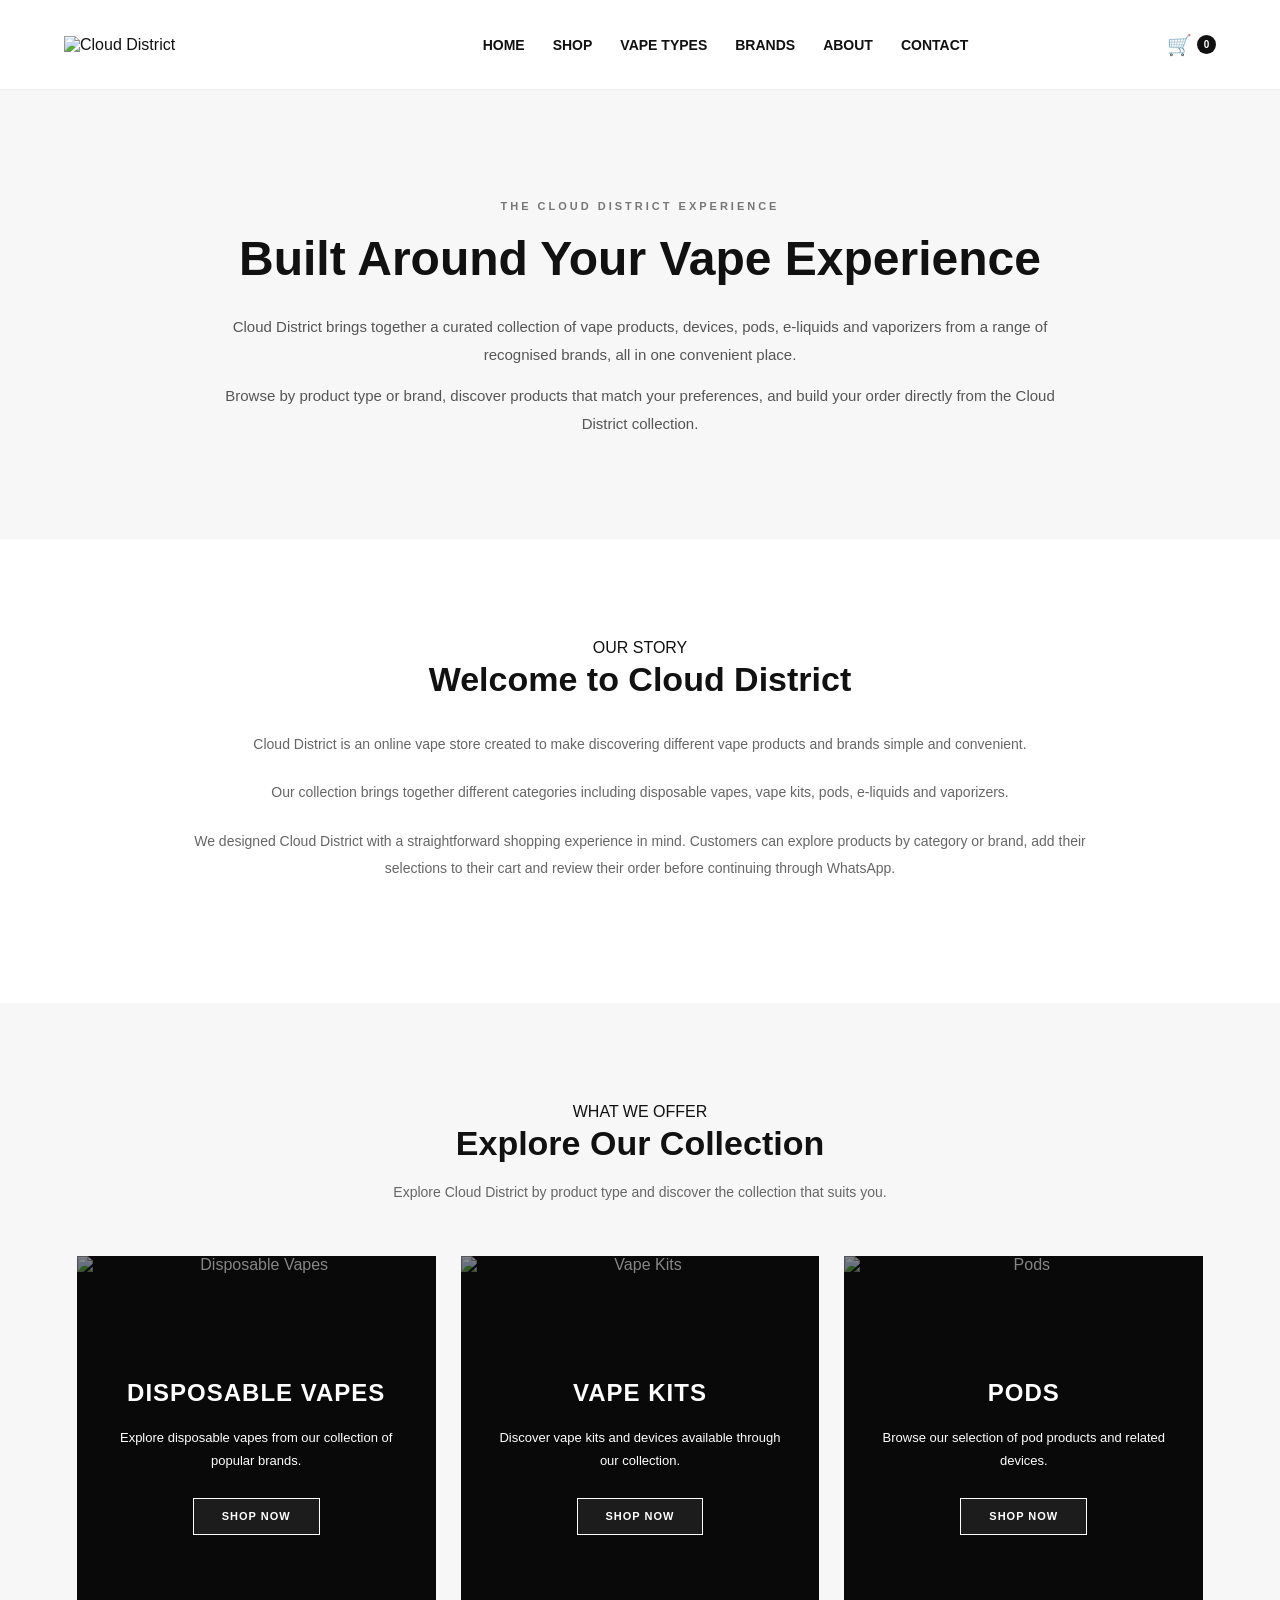
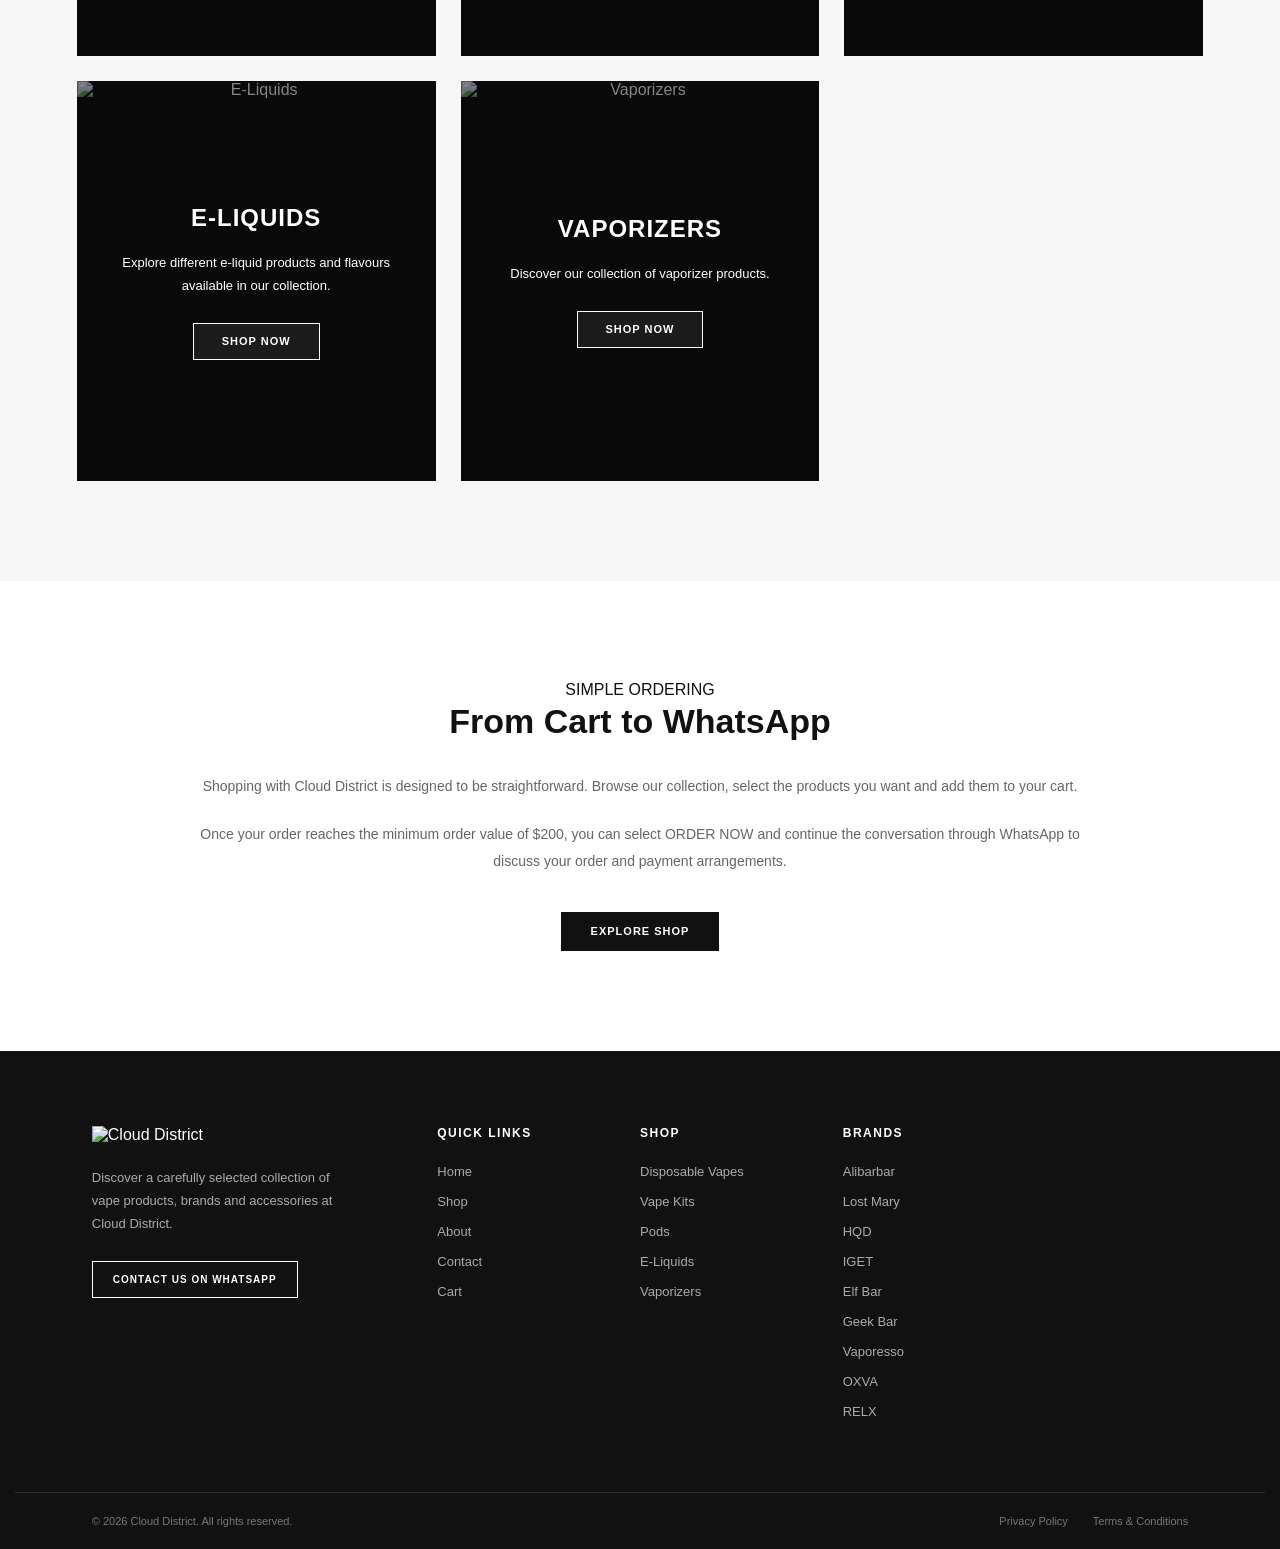
==== about.html @ 1edad02e "Add files via upload" ====
<!DOCTYPE html>
<html lang="en">

<head>

    <meta charset="UTF-8">

    <meta
        name="viewport"
        content="width=device-width, initial-scale=1.0"
    >

    <title>About | Cloud District</title>

    <link
        rel="stylesheet"
        href="style.css"
    >

    <link
        rel="stylesheet"
        href="about.css"
    >

</head>


<body>


<!-- ========================================
     HEADER
======================================== -->

<header class="header">

    <div class="logo">

        <a href="index.html">

            <img
                src="images/logo/cloud-district-logo.jpeg"
                alt="Cloud District"
            >

        </a>

    </div>


    <nav class="navbar">

        <a href="index.html">
            Home
        </a>

        <a href="shop.html">
            Shop
        </a>


        <!-- VAPE TYPES -->

        <div class="nav-dropdown">

            <a href="shop.html">
                Vape Types
            </a>

            <div class="dropdown-menu">

                <a href="shop.html?type=Disposable%20Vapes">
                    Disposable Vapes
                </a>

                <a href="shop.html?type=Vape%20Kits">
                    Vape Kits
                </a>

                <a href="shop.html?type=Pods">
                    Pods
                </a>

                <a href="shop.html?type=E-Liquids">
                    E-Liquids
                </a>

                <a href="shop.html?type=Vaporizers">
                    Vaporizers
                </a>

            </div>

        </div>


        <!-- BRANDS -->

        <div class="nav-dropdown">

            <a href="shop.html">
                Brands
            </a>

            <div class="dropdown-menu">

                <a href="shop.html?brand=Alibarbar">
                    Alibarbar
                </a>

                <a href="shop.html?brand=Lost%20Mary">
                    Lost Mary
                </a>

                <a href="shop.html?brand=HQD">
                    HQD
                </a>

                <a href="shop.html?brand=IGET">
                    IGET
                </a>

                <a href="shop.html?brand=Elf%20Bar">
                    Elf Bar
                </a>

                <a href="shop.html?brand=Geek%20Bar">
                    Geek Bar
                </a>

                <a href="shop.html?brand=Vaporesso">
                    Vaporesso
                </a>

                <a href="shop.html?brand=OXVA">
                    OXVA
                </a>

                <a href="shop.html?brand=RELX">
                    RELX
                </a>

            </div>

        </div>


        <a href="about.html">
            About
        </a>


        <a href="contact.html">
            Contact
        </a>

    </nav>


    <div class="cart">

        <a href="cart.html">

            🛒

            <span class="cart-count">
                0
            </span>

        </a>

    </div>

</header>


<!-- ========================================
     ABOUT PAGE
======================================== -->

<main class="about-page">


    <!-- HERO -->

    <section class="about-hero">

    <p class="about-small-title">
        THE CLOUD DISTRICT EXPERIENCE
    </p>

    <h1>
        Built Around Your Vape Experience
    </h1>

    <p class="about-hero-text">
        Cloud District brings together a curated collection
        of vape products, devices, pods, e-liquids and
        vaporizers from a range of recognised brands,
        all in one convenient place.
    </p>

    <p class="about-hero-text about-hero-secondary">
        Browse by product type or brand, discover products
        that match your preferences, and build your order
        directly from the Cloud District collection.
    </p>

</section>


    <!-- OUR STORY -->

    <section class="about-content">

        <div class="about-content-inner">

            <p class="about-label">
                OUR STORY
            </p>

            <h2>
                Welcome to Cloud District
            </h2>

            <p>
                Cloud District is an online vape store created
                to make discovering different vape products
                and brands simple and convenient.
            </p>

            <p>
                Our collection brings together different
                categories including disposable vapes, vape
                kits, pods, e-liquids and vaporizers.
            </p>

            <p>
                We designed Cloud District with a straightforward
                shopping experience in mind. Customers can explore
                products by category or brand, add their selections
                to their cart and review their order before
                continuing through WhatsApp.
            </p>

        </div>

    </section>


    <!-- WHAT WE OFFER -->

    <!-- ========================================
     WHAT WE OFFER
======================================== -->

<section class="about-offer">

    <div class="about-offer-inner">

        <p class="about-label">
            WHAT WE OFFER
        </p>

        <h2>
            Explore Our Collection
        </h2>

        <p class="about-offer-intro">
            Explore Cloud District by product type and
            discover the collection that suits you.
        </p>


        <div class="about-offer-grid">


            <!-- DISPOSABLE VAPES -->

            <a
                href="shop.html?type=Disposable%20Vapes"
                class="about-offer-card"
            >

                <div class="about-offer-image">

                    <img
                        src="images/product/lost-mary1.jpeg"
                        alt="Disposable Vapes"
                    >

                </div>

                <div class="about-offer-overlay"></div>

                <div class="about-offer-content">

                    <h3>
                        DISPOSABLE VAPES
                    </h3>

                    <p>
                        Explore disposable vapes from
                        our collection of popular brands.
                    </p>

                    <span class="about-offer-button">
                        SHOP NOW
                    </span>

                </div>

            </a>


            <!-- VAPE KITS -->

            <a
                href="shop.html?type=Vape%20Kits"
                class="about-offer-card"
            >

                <div class="about-offer-image">

                    <img
                        src="images/product/veporesso1.jpeg"
                        alt="Vape Kits"
                    >

                </div>

                <div class="about-offer-overlay"></div>

                <div class="about-offer-content">

                    <h3>
                        VAPE KITS
                    </h3>

                    <p>
                        Discover vape kits and devices
                        available through our collection.
                    </p>

                    <span class="about-offer-button">
                        SHOP NOW
                    </span>

                </div>

            </a>


            <!-- PODS -->

            <a
                href="shop.html?type=Pods"
                class="about-offer-card"
            >

                <div class="about-offer-image">

                    <img
                        src="images/product/pod1.jpeg"
                        alt="Pods"
                    >

                </div>

                <div class="about-offer-overlay"></div>

                <div class="about-offer-content">

                    <h3>
                        PODS
                    </h3>

                    <p>
                        Browse our selection of pod products
                        and related devices.
                    </p>

                    <span class="about-offer-button">
                        SHOP NOW
                    </span>

                </div>

            </a>


            <!-- E-LIQUIDS -->

            <a
                href="shop.html?type=E-Liquids"
                class="about-offer-card"
            >

                <div class="about-offer-image">

                    <img
                        src="images/product/eliquid1.jpeg"
                        alt="E-Liquids"
                    >

                </div>

                <div class="about-offer-overlay"></div>

                <div class="about-offer-content">

                    <h3>
                        E-LIQUIDS
                    </h3>

                    <p>
                        Explore different e-liquid products
                        and flavours available in our collection.
                    </p>

                    <span class="about-offer-button">
                        SHOP NOW
                    </span>

                </div>

            </a>


            <!-- VAPORIZERS -->

            <a
                href="shop.html?type=Vaporizers"
                class="about-offer-card"
            >

                <div class="about-offer-image">

                    <img
                        src="images/product/dry herbs1.jpeg"
                        alt="Vaporizers"
                    >

                </div>

                <div class="about-offer-overlay"></div>

                <div class="about-offer-content">

                    <h3>
                        VAPORIZERS
                    </h3>

                    <p>
                        Discover our collection of
                        vaporizer products.
                    </p>

                    <span class="about-offer-button">
                        SHOP NOW
                    </span>

                </div>

            </a>


        </div>

    </div>

</section>

    <!-- ORDERING -->

    <section class="about-ordering">

        <div class="about-ordering-inner">

            <p class="about-label">
                SIMPLE ORDERING
            </p>

            <h2>
                From Cart to WhatsApp
            </h2>

            <p>
                Shopping with Cloud District is designed to be
                straightforward. Browse our collection, select
                the products you want and add them to your cart.
            </p>

            <p>
                Once your order reaches the minimum order value
                of $200, you can select ORDER NOW and continue
                the conversation through WhatsApp to discuss
                your order and payment arrangements.
            </p>

            <a
                href="shop.html"
                class="about-button"
            >
                EXPLORE SHOP
            </a>

        </div>

    </section>

</main>


<!-- ========================================
     FOOTER
======================================== -->

<footer class="footer">

    <div class="footer-container">


        <div class="footer-column footer-brand">

            <a
                href="index.html"
                class="footer-logo"
            >

                <img
                    src="images/logo/cloud-district-logo.jpeg"
                    alt="Cloud District"
                >

            </a>

            <p>
                Discover a carefully selected collection
                of vape products, brands and accessories
                at Cloud District.
            </p>

            <a
                href="https://wa.me/61468107575"
                class="footer-whatsapp"
                target="_blank"
                rel="noopener"
            >
                CONTACT US ON WHATSAPP
            </a>

        </div>


        <div class="footer-column">

            <h3>
                QUICK LINKS
            </h3>

            <ul>

                <li>
                    <a href="index.html">
                        Home
                    </a>
                </li>

                <li>
                    <a href="shop.html">
                        Shop
                    </a>
                </li>

                <li>
                    <a href="about.html">
                        About
                    </a>
                </li>

                <li>
                    <a href="contact.html">
                        Contact
                    </a>
                </li>

                <li>
                    <a href="cart.html">
                        Cart
                    </a>
                </li>

            </ul>

        </div>


        <div class="footer-column">

            <h3>
                SHOP
            </h3>

            <ul>

                <li>
                    <a href="shop.html?type=Disposable%20Vapes">
                        Disposable Vapes
                    </a>
                </li>

                <li>
                    <a href="shop.html?type=Vape%20Kits">
                        Vape Kits
                    </a>
                </li>

                <li>
                    <a href="shop.html?type=Pods">
                        Pods
                    </a>
                </li>

                <li>
                    <a href="shop.html?type=E-Liquids">
                        E-Liquids
                    </a>
                </li>

                <li>
                    <a href="shop.html?type=Vaporizers">
                        Vaporizers
                    </a>
                </li>

            </ul>

        </div>


        <div class="footer-column">

            <h3>
                BRANDS
            </h3>

            <ul>

                <li>
                    <a href="shop.html?brand=Alibarbar">
                        Alibarbar
                    </a>
                </li>

                <li>
                    <a href="shop.html?brand=Lost%20Mary">
                        Lost Mary
                    </a>
                </li>

                <li>
                    <a href="shop.html?brand=HQD">
                        HQD
                    </a>
                </li>

                <li>
                    <a href="shop.html?brand=IGET">
                        IGET
                    </a>
                </li>

                <li>
                    <a href="shop.html?brand=Elf%20Bar">
                        Elf Bar
                    </a>
                </li>

                <li>
                    <a href="shop.html?brand=Geek%20Bar">
                        Geek Bar
                    </a>
                </li>

                <li>
                    <a href="shop.html?brand=Vaporesso">
                        Vaporesso
                    </a>
                </li>

                <li>
                    <a href="shop.html?brand=OXVA">
                        OXVA
                    </a>
                </li>

                <li>
                    <a href="shop.html?brand=RELX">
                        RELX
                    </a>
                </li>

            </ul>

        </div>

    </div>


    <div class="footer-bottom">

        <p>
            © 2026 Cloud District. All rights reserved.
        </p>

        <div class="footer-bottom-links">

            <a href="#">
                Privacy Policy
            </a>

            <a href="#">
                Terms & Conditions
            </a>

        </div>

    </div>

</footer>


<script>

    function updateCartCount() {

        const cart =
            JSON.parse(
                localStorage.getItem(
                    "cloudDistrictCart"
                )
            ) || [];


        const cartCount =
            document.querySelector(
                ".cart-count"
            );


        if (!cartCount) return;


        const total =
            cart.reduce(
                (sum, item) =>
                    sum +
                    Number(
                        item.quantity || 1
                    ),
                0
            );


        cartCount.textContent =
            total;

    }


    updateCartCount();

</script>


</body>

</html>
---- style.css ----
/* =========================================
   GLOBAL RESET
========================================= */

* {
    margin: 0;
    padding: 0;
    box-sizing: border-box;
}

html {
    scroll-behavior: smooth;
}

body {
    font-family: Arial, Helvetica, sans-serif;
    background: #ffffff;
    color: #111111;
}

a {
    text-decoration: none;
    color: inherit;
}


/* =========================================
   HEADER
========================================= */

.header {
    width: 100%;
    min-height: 90px;

    padding: 0 5%;

    display: flex;
    align-items: center;
    justify-content: space-between;

    background: #ffffff;

    border-bottom: 1px solid #eeeeee;

    position: relative;

    z-index: 1000;
}


/* =========================================
   LOGO
========================================= */

.logo {
    width: 220px;

    flex-shrink: 0;
}

.logo a {
    display: block;
}

.logo img {
    display: block;

    width: 100%;
    height: auto;
}


/* =========================================
   NAVIGATION
========================================= */

.navbar {
    display: flex;

    align-items: center;
    justify-content: center;

    gap: 28px;
}

.navbar > a,
.nav-dropdown > a {
    display: block;

    position: relative;

    padding: 35px 0;

    font-size: 14px;

    font-weight: 600;

    text-transform: uppercase;

    transition: 0.3s ease;
}

.navbar > a:hover,
.nav-dropdown > a:hover {
    opacity: 0.6;
}


/* =========================================
   DROPDOWN
========================================= */

.nav-dropdown {
    position: relative;
}

.dropdown-menu {
    position: absolute;

    top: 100%;
    left: 50%;

    transform: translateX(-50%);

    width: 210px;

    background: #ffffff;

    border: 1px solid #eeeeee;

    box-shadow: 0 8px 25px rgba(0, 0, 0, 0.08);

    display: none;

    z-index: 2000;
}

.nav-dropdown:hover .dropdown-menu {
    display: block;
}

.dropdown-menu a {
    display: block;
    padding: 12px 15px;
    color: #111111;
    text-decoration: none;
    font-size: 14px;
    line-height: 1.2;
    white-space: nowrap;
}

.dropdown-menu a:hover {
    background: #f5f5f5;
    color: #111111;
}


/* =========================================
   CART
========================================= */

.cart {
    position: relative;

    flex-shrink: 0;
}

.cart a {
    display: flex;

    align-items: center;

    gap: 5px;

    font-size: 20px;
}

.cart-count {
    min-width: 19px;

    height: 19px;

    display: flex;

    align-items: center;
    justify-content: center;

    border-radius: 50%;

    background: #111111;

    color: #ffffff;

    font-size: 10px;

    font-weight: bold;
}


/* =========================================
   HERO SLIDER
========================================= */

.hero-slider {
    width: 100%;

    height: calc(100vh - 90px);

    min-height: 600px;

    position: relative;

    overflow: hidden;

    background: #111111;
}


/* =========================================
   HERO SLIDES
========================================= */

.hero-slide {
    position: absolute;

    inset: 0;

    width: 100%;
    height: 100%;

    background-size: cover;

    background-position: center;

    background-repeat: no-repeat;

    display: flex;

    align-items: center;

    justify-content: center;

    opacity: 0;

    visibility: hidden;

    transition:
        opacity 1.5s ease-in-out,
        visibility 1.5s ease-in-out;
}

.hero-slide.active {
    opacity: 1;

    visibility: visible;

    z-index: 2;
}


/* =========================================
   DARK OVERLAY
========================================= */

.hero-overlay {
    position: absolute;

    inset: 0;

    background: rgba(0, 0, 0, 0.42);

    z-index: 1;
}


/* =========================================
   HERO CONTENT
========================================= */

.hero-content {
    position: relative;

    z-index: 2;

    width: 90%;

    max-width: 850px;

    text-align: center;

    color: #ffffff;

    padding: 30px;
}


/* =========================================
   SMALL HERO TITLE
========================================= */

.hero-small-title {
    margin-bottom: 20px;

    font-size: 14px;

    font-weight: 600;

    letter-spacing: 4px;

    text-transform: uppercase;
}


/* =========================================
   HERO MAIN TITLE
========================================= */

.hero-content h1 {
    margin-bottom: 25px;

    font-size: clamp(50px, 7vw, 95px);

    line-height: 0.95;

    font-weight: 800;

    letter-spacing: -2px;

    text-transform: uppercase;
}


/* =========================================
   HERO DESCRIPTION
========================================= */

.hero-description {
    max-width: 650px;

    margin: 0 auto 35px;

    font-size: 17px;

    line-height: 1.8;

    color: #ffffff;
}


/* =========================================
   HERO BUTTON
========================================= */

.hero-button {
    display: inline-block;

    padding: 17px 38px;

    background: #ffffff;

    color: #111111;

    font-size: 13px;

    font-weight: 700;

    letter-spacing: 1px;

    text-transform: uppercase;

    transition: 0.3s ease;
}

.hero-button:hover {
    background: #111111;

    color: #ffffff;

    transform: translateY(-3px);
}


/* =========================================
   HERO INDICATORS
========================================= */

.hero-indicators {
    position: absolute;

    bottom: 30px;

    left: 50%;

    transform: translateX(-50%);

    z-index: 10;

    display: flex;

    gap: 10px;
}

.hero-indicator {
    width: 35px;

    height: 3px;

    background: rgba(255, 255, 255, 0.5);

    transition: 0.4s ease;
}

.hero-indicator.active {
    width: 55px;

    background: #ffffff;
}


/* =========================================
   TABLET
========================================= */

@media (max-width: 1100px) {

    .header {
        padding: 0 3%;
    }

    .logo {
        width: 190px;
    }

    .navbar {
        gap: 16px;
    }

    .navbar > a,
    .nav-dropdown > a {
        font-size: 12px;
    }

}


/* =========================================
   SMALL TABLET
========================================= */

@media (max-width: 850px) {

    .header {
        flex-wrap: wrap;

        padding: 20px 4%;

        gap: 20px;
    }

    .logo {
        width: 190px;
    }

    .navbar {
        order: 3;

        width: 100%;

        justify-content: center;

        flex-wrap: wrap;

        gap: 15px;
    }

    .navbar > a,
    .nav-dropdown > a {
        padding: 10px 0;

        font-size: 12px;
    }


    /* Hero */

    .hero-slider {
        height: calc(100vh - 140px);

        min-height: 550px;
    }

    .hero-content {
        width: 95%;
    }

    .hero-content h1 {
        font-size: clamp(45px, 8vw, 75px);
    }

}


/* =========================================
   MOBILE
========================================= */

@media (max-width: 600px) {

    .header {
        padding: 18px 4%;
    }

    .logo {
        width: 170px;
    }

    .navbar {
        gap: 12px;
    }

    .navbar > a,
    .nav-dropdown > a {
        font-size: 10px;

        padding: 7px 0;
    }

    .cart {
        position: absolute;

        right: 20px;

        top: 25px;
    }


    /* Mobile dropdown */

    .dropdown-menu {
        width: 180px;
    }

    .dropdown-menu a {
        font-size: 11px;

        padding: 11px 15px;
    }


    /* Mobile hero */

    .hero-slider {
        height: calc(100vh - 150px);

        min-height: 550px;
    }

    .hero-slide {
        background-position: center;
    }

    .hero-content {
        width: 95%;

        padding: 20px;
    }

    .hero-small-title {
        font-size: 10px;

        letter-spacing: 2.5px;

        margin-bottom: 15px;
    }

    .hero-content h1 {
        font-size: 45px;

        line-height: 1;
    }

    .hero-description {
        font-size: 14px;

        line-height: 1.7;

        margin-bottom: 28px;
    }

    .hero-button {
        padding: 14px 28px;

        font-size: 11px;
    }

}


/* =========================================
   VERY SMALL MOBILE
========================================= */

@media (max-width: 400px) {

    .logo {
        width: 150px;
    }

    .navbar {
        gap: 9px;
    }

    .navbar > a,
    .nav-dropdown > a {
        font-size: 9px;
    }

    .hero-content h1 {
        font-size: 38px;
    }

    .hero-description {
        font-size: 13px;
    }

}

/* =========================================
   CLOUD DISTRICT INTRODUCTION
========================================= */

.intro-section {
    width: 100%;

    padding: 90px 8%;

    background: #ffffff;
}

.intro-content {
    max-width: 1050px;

    margin: 0 auto;

    text-align: center;
}

.intro-content h2 {
    margin-bottom: 35px;

    font-size: 32px;

    font-weight: 700;

    letter-spacing: 2px;

    text-transform: uppercase;
}

.intro-content p {
    margin-bottom: 22px;

    font-size: 15px;

    line-height: 1.9;

    color: #555555;
}

.intro-content p:last-child {
    margin-bottom: 0;
}


/* =========================================
   INTRO RESPONSIVE
========================================= */

@media (max-width: 600px) {

    .intro-section {
        padding: 60px 6%;
    }

    .intro-content h2 {
        font-size: 25px;

        margin-bottom: 25px;
    }

    .intro-content p {
        font-size: 14px;

        line-height: 1.8;
    }

}

/* =========================================
   FEATURED PRODUCTS
========================================= */

.featured-section {
    width: 100%;
    padding: 100px 6%;
    background: #f8f8f8;
}


/* =========================================
   SECTION HEADING
========================================= */

.section-heading {
    max-width: 750px;
    margin: 0 auto 60px;
    text-align: center;
}

.section-small-title {
    margin-bottom: 15px;

    font-size: 12px;
    font-weight: 700;

    letter-spacing: 3px;
    text-transform: uppercase;

    color: #777777;
}

.section-heading h2 {
    margin-bottom: 20px;

    font-size: 38px;
    font-weight: 700;

    letter-spacing: 2px;
    text-transform: uppercase;

    color: #111111;
}

.section-description {
    font-size: 15px;
    line-height: 1.8;

    color: #666666;
}


/* =========================================
   FEATURED PRODUCT GRID
========================================= */

.featured-products {
    max-width: 1250px;
    margin: 0 auto;

    display: grid;

    grid-template-columns:
        repeat(4, 1fr);

    gap: 25px;
}


/* =========================================
   PRODUCT CARD
========================================= */

.featured-card {
    position: relative;

    background: #ffffff;

    overflow: hidden;

    transition: 0.3s ease;
}

.featured-card:hover {
    transform: translateY(-6px);

    box-shadow:
        0 15px 35px rgba(0, 0, 0, 0.08);
}


/* =========================================
   SALE BADGE
========================================= */

.featured-sale-badge {
    position: absolute;

    top: 15px;
    left: 15px;

    z-index: 5;

    padding: 7px 12px;

    background: #111111;
    color: #ffffff;

    font-size: 10px;
    font-weight: 700;

    letter-spacing: 1px;

    text-transform: uppercase;
}


/* =========================================
   PRODUCT IMAGE
========================================= */

.featured-image {
    width: 100%;
    height: 300px;

    background: #f3f3f3;

    display: flex;
    align-items: center;
    justify-content: center;

    overflow: hidden;
}

.featured-image img {
    width: 100%;
    height: 100%;

    object-fit: contain;

    transition: 0.4s ease;
}

.featured-card:hover .featured-image img {
    transform: scale(1.05);
}


/* =========================================
   PRODUCT INFORMATION
========================================= */

.featured-info {
    padding: 25px 20px 28px;

    text-align: center;
}

.featured-brand {
    margin-bottom: 8px;

    font-size: 11px;
    font-weight: 600;

    letter-spacing: 2px;

    text-transform: uppercase;

    color: #888888;
}

.featured-name {
    margin-bottom: 15px;

    font-size: 18px;
    font-weight: 600;

    color: #111111;
}


/* =========================================
   PRODUCT PRICE
========================================= */

.featured-price {
    display: flex;

    align-items: center;
    justify-content: center;

    gap: 12px;

    margin-bottom: 20px;
}

.featured-old-price {
    font-size: 15px;

    color: #888888;

    text-decoration: line-through;
}

.featured-sale-price {
    font-size: 18px;

    font-weight: 700;

    color: #111111;
}


/* =========================================
   VIEW PRODUCT BUTTON
========================================= */

.featured-view-button {
    display: inline-block;

    padding: 12px 25px;

    border: 1px solid #111111;

    background: #111111;

    color: #ffffff;

    font-size: 11px;
    font-weight: 700;

    letter-spacing: 1px;

    text-transform: uppercase;

    transition: 0.3s ease;
}

.featured-view-button:hover {
    background: #ffffff;

    color: #111111;
}


/* =========================================
   SECTION BUTTON
========================================= */

.section-button-wrapper {
    margin-top: 55px;

    text-align: center;
}

.section-button {
    display: inline-block;

    padding: 16px 35px;

    background: #111111;

    color: #ffffff;

    font-size: 12px;
    font-weight: 700;

    letter-spacing: 1px;

    text-transform: uppercase;

    transition: 0.3s ease;
}

.section-button:hover {
    background: #333333;

    transform: translateY(-3px);
}


/* =========================================
   FEATURED PRODUCTS RESPONSIVE
========================================= */

@media (max-width: 1000px) {

    .featured-products {
        grid-template-columns:
            repeat(2, 1fr);
    }

}


@media (max-width: 600px) {

    .featured-section {
        padding: 70px 5%;
    }

    .section-heading {
        margin-bottom: 40px;
    }

    .section-heading h2 {
        font-size: 28px;
    }

    .section-description {
        font-size: 14px;
    }

    .featured-products {
        grid-template-columns: 1fr;

        gap: 20px;
    }

    .featured-image {
        height: 330px;
    }

}

/* =========================================
   SHOP BY BRAND
========================================= */

.brands-section {
    padding: 100px 6%;
    background: #f8f8f8;
}


.brands-grid {
    max-width: 1250px;
    margin: 50px auto 0;

    display: grid;

    grid-template-columns:
        repeat(4, 1fr);

    gap: 25px;
}


.brand-card {
    background: #ffffff;

    border: 1px solid #e5e5e5;

    overflow: hidden;

    transition:
        transform 0.3s ease,
        box-shadow 0.3s ease;
}


.brand-card:hover {

    transform:
        translateY(-6px);

    box-shadow:
        0 15px 35px
        rgba(0, 0, 0, 0.10);
}


/* BRAND IMAGE */

.brand-image {

    width: 100%;

    height: 250px;

    background: #f4f4f4;

    display: flex;

    align-items: center;

    justify-content: center;

    overflow: hidden;
}


.brand-image img {

    width: 100%;

    height: 100%;

    object-fit: cover;

    transition:
        transform 0.4s ease;
}


.brand-card:hover
.brand-image img {

    transform:
        scale(1.05);
}


/* BRAND CONTENT */

.brand-card-content {

    padding: 25px;

    text-align: center;
}


.brand-card-content h3 {

    margin:
        0 0 20px;

    font-size: 22px;

    font-weight: 600;

    letter-spacing: 1px;
}


/* BUTTON */

.brand-button {

    display: inline-block;

    padding:
        12px 22px;

    background:
        #111111;

    color:
        #ffffff;

    text-decoration:
        none;

    font-size:
        12px;

    font-weight:
        600;

    letter-spacing:
        1px;

    transition:
        all 0.3s ease;
}


.brand-button:hover {

    background:
        #333333;
}


/* TABLET */

@media (max-width: 1000px) {

    .brands-grid {

        grid-template-columns:
            repeat(2, 1fr);

    }

}


/* MOBILE */

@media (max-width: 600px) {

    .brands-section {

        padding:
            70px 5%;

    }


    .brands-grid {

        grid-template-columns:
            1fr;

        gap:
            20px;

        margin-top:
            35px;

    }


    .brand-image {

        height:
            280px;

    }

}

/* =========================================
   SHOP PRODUCT CARD
========================================= */

.product-card {
    background: #ffffff;
    padding-bottom: 20px;
}


/* PRODUCT IMAGE */

.product-card-image {
    position: relative;
    width: 100%;
    height: 320px;
    overflow: hidden;
    background: #f5f5f5;
}


.product-card-image a {
    display: block;
    width: 100%;
    height: 100%;
}


.product-card-image img {
    width: 100%;
    height: 100%;
    object-fit: contain;
    display: block;
}


/* SALE BADGE */

.sale-badge {
    position: absolute;
    top: 15px;
    left: 15px;
    z-index: 2;

    background: #111111;
    color: #ffffff;

    padding: 8px 13px;

    font-size: 11px;
    font-weight: 600;

    letter-spacing: 1px;
}


/* BRAND */

.product-card-brand {
    margin-top: 18px;
    padding: 0 15px;

    font-size: 12px;
    letter-spacing: 3px;

    text-transform: uppercase;

    color: #777777;
}


/* PRODUCT NAME */

.product-card h2 {
    padding: 0 15px;
    margin: 8px 0 12px;

    font-size: 18px;
    font-weight: 600;

    color: #111111;
}


/* PRICE */

.product-card-price {
    padding: 0 15px;

    display: flex;
    align-items: center;
    gap: 12px;

    margin-bottom: 18px;
}


.product-card-old-price {
    color: #777777;

    text-decoration: line-through;

    font-size: 14px;
}


.product-card-sale-price {
    color: #111111;

    font-size: 17px;
    font-weight: 700;
}


/* =========================================
   ADD TO CART BUTTON
========================================= */

.add-to-cart-shop {

    display: block;

    width: calc(100% - 30px);

    margin: 0 15px;

    padding: 14px 20px;

    border: none;

    background: #111111;

    color: #ffffff;

    font-family: inherit;

    font-size: 12px;

    font-weight: 600;

    letter-spacing: 1.5px;

    text-align: center;

    cursor: pointer;

    transition:
        background 0.3s ease,
        transform 0.2s ease;
}


.add-to-cart-shop:hover {

    background: #333333;

    transform: translateY(-2px);
}


/* AFTER ADDING */

.add-to-cart-shop.added {

    background: #555555;

}


/* =========================================
   NO PRODUCTS
========================================= */

.no-products {

    grid-column: 1 / -1;

    text-align: center;

    padding: 80px 20px;
}


.no-products h2 {

    font-size: 28px;

    margin-bottom: 15px;
}


.no-products p {

    color: #777777;

    font-size: 15px;
}


/* =========================================
   MOBILE
========================================= */

@media (max-width: 600px) {

    .product-card-image {

        height: 280px;

    }

    .product-card h2 {

        font-size: 16px;

    }

    .add-to-cart-shop {

        width: calc(100% - 24px);

        margin-left: 12px;
        margin-right: 12px;

    }

}

/* =========================================
   SHOP BY CATEGORY
========================================= */

/* =========================================
   SHOP BY CATEGORY
========================================= */

.categories-section {

    width: 100%;

    padding: 100px 6%;

    background: #ffffff;
}


/* CATEGORY GRID */

.categories-grid {

    max-width: 1250px;

    margin: 50px auto 0;

    display: grid;

    grid-template-columns:
        repeat(3, 1fr);

    gap: 25px;
}


/* =========================================
   CATEGORY CARD
========================================= */

.category-card {

    position: relative;

    height: 430px;

    display: block;

    overflow: hidden;

    background: #111111;

    text-decoration: none;

    color: #ffffff;

    cursor: pointer;
}


/* =========================================
   CATEGORY IMAGE
========================================= */

.category-image {

    position: absolute;

    inset: 0;

    width: 100%;

    height: 100%;

    overflow: hidden;
}


.category-image img {

    width: 100%;

    height: 100%;

    display: block;

    object-fit: cover;

    transition:
        transform 0.6s ease;
}


/* IMAGE ZOOM */

.category-card:hover
.category-image img {

    transform:
        scale(1.08);
}


/* =========================================
   DARK OVERLAY
========================================= */

.category-overlay {

    position: absolute;

    inset: 0;

    background:
        rgba(0, 0, 0, 0.48);

    z-index: 1;

    transition:
        background 0.3s ease;
}


.category-card:hover
.category-overlay {

    background:
        rgba(0, 0, 0, 0.58);
}


/* =========================================
   CATEGORY CONTENT
========================================= */

.category-content {

    position: absolute;

    inset: 0;

    z-index: 2;

    display: flex;

    flex-direction: column;

    align-items: center;

    justify-content: center;

    text-align: center;

    padding: 30px;
}


/* CATEGORY TITLE */

.category-content h3 {

    margin-bottom: 18px;

    font-size: 27px;

    font-weight: 700;

    letter-spacing: 1px;

    color: #ffffff;

    text-transform: uppercase;
}


/* DESCRIPTION */

.category-content p {

    max-width: 320px;

    margin-bottom: 25px;

    font-size: 14px;

    line-height: 1.8;

    color: #ffffff;
}


/* =========================================
   CATEGORY BUTTON
========================================= */

.category-button {

    display: inline-block;

    padding:
        12px 28px;

    border:
        1px solid #ffffff;

    background:
        rgba(255, 255, 255, 0.08);

    color: #ffffff;

    font-size: 11px;

    font-weight: 700;

    letter-spacing: 1px;

    text-transform: uppercase;

    transition:
        all 0.3s ease;
}


.category-card:hover
.category-button {

    background: #ffffff;

    color: #111111;
}


/* =========================================
   CATEGORY RESPONSIVE
========================================= */

@media (max-width: 1000px) {

    .categories-grid {

        grid-template-columns:
            repeat(2, 1fr);

    }


    .category-card {

        height: 400px;

    }

}


@media (max-width: 600px) {

    .categories-section {

        padding:
            70px 5%;

    }


    .categories-grid {

        grid-template-columns: 1fr;

        gap: 20px;

        margin-top: 35px;

    }


    .category-card {

        height: 400px;

    }


    .category-content h3 {

        font-size: 23px;

    }


    .category-content p {

        font-size: 13px;

    }

}

/* ========================================
   LATEST PRODUCTS
======================================== */

.latest-section {
    width: 100%;
    padding: 100px 6%;
    background: #fff;
}


.latest-products {
    max-width: 1250px;
    margin: 50px auto 0;

    display: grid;

    grid-template-columns:
        repeat(4, 1fr);

    gap: 25px;
}


.latest-card {
    background: #fff;
    border: 1px solid #e8e8e8;

    transition:
        transform 0.3s ease,
        box-shadow 0.3s ease;
}


.latest-card:hover {
    transform: translateY(-5px);

    box-shadow:
        0 12px 30px
        rgba(0, 0, 0, 0.08);
}


.latest-image {
    position: relative;

    width: 100%;
    height: 300px;

    overflow: hidden;

    background: #f5f5f5;
}


.latest-image img {
    width: 100%;
    height: 100%;

    display: block;

    object-fit: cover;

    transition:
        transform 0.5s ease;
}


.latest-card:hover
.latest-image img {
    transform: scale(1.05);
}


.latest-sale-badge {
    position: absolute;

    top: 15px;
    left: 15px;

    z-index: 2;

    padding: 7px 12px;

    background: #111;
    color: #fff;

    font-size: 10px;
    font-weight: 700;

    letter-spacing: 1px;
}


.latest-info {
    padding: 22px 20px 25px;

    text-align: center;
}


.latest-brand {
    margin-bottom: 8px;

    color: #777;

    font-size: 11px;
    font-weight: 600;

    letter-spacing: 1px;

    text-transform: uppercase;
}


.latest-name {
    margin-bottom: 15px;

    color: #111;

    font-size: 17px;
    font-weight: 600;
}


.latest-price {
    display: flex;

    align-items: center;
    justify-content: center;

    gap: 10px;

    margin-bottom: 20px;
}


.latest-old-price {
    color: #999;

    font-size: 13px;

    text-decoration: line-through;
}


.latest-sale-price {
    color: #111;

    font-size: 16px;
    font-weight: 700;
}


.latest-view-button {
    display: inline-block;

    padding: 11px 20px;

    border: 1px solid #111;

    color: #111;

    font-size: 10px;
    font-weight: 700;

    letter-spacing: 1px;

    text-decoration: none;
    text-transform: uppercase;

    transition:
        background 0.3s ease,
        color 0.3s ease;
}


.latest-view-button:hover {
    background: #111;
    color: #fff;
}


/* ========================================
   LATEST PRODUCTS RESPONSIVE
======================================== */

@media (max-width: 1000px) {

    .latest-products {
        grid-template-columns:
            repeat(3, 1fr);
    }

}


@media (max-width: 750px) {

    .latest-products {
        grid-template-columns:
            repeat(2, 1fr);

        gap: 18px;
    }


    .latest-image {
        height: 260px;
    }

}


@media (max-width: 500px) {

    .latest-section {
        padding: 70px 5%;
    }


    .latest-products {
        grid-template-columns:
            1fr 1fr;

        gap: 12px;
    }


    .latest-image {
        height: 220px;
    }


    .latest-info {
        padding: 18px 10px 20px;
    }


    .latest-name {
        font-size: 14px;
    }

}


/* =========================================
   SHIPPING / SERVICE FEATURES
========================================= */

.service-features {
    width: 100%;
    max-width: 1200px;
    margin: 60px auto;
    padding: 0 30px;
    display: grid;
    grid-template-columns: repeat(3, 1fr);
    gap: 30px;
    box-sizing: border-box;
}

.service-box {
    min-height: 185px;
    padding: 30px 25px;
    background: #1193b1;
    color: #ffffff;
    display: flex;
    align-items: center;
    gap: 20px;
    box-sizing: border-box;
}

.service-icon {
    width: 80px;
    height: 80px;
    min-width: 80px;
    border-radius: 50%;
    background: #ffffff;
    color: #333333;
    display: flex;
    align-items: center;
    justify-content: center;
    font-size: 30px;
}

.service-icon svg {
    width: 36px;
    height: 36px;

    fill: none;
    stroke: currentColor;
    stroke-width: 1.7;
    stroke-linecap: round;
    stroke-linejoin: round;
}

.service-content {
    flex: 1;
    color: #ffffff;
}

.service-content h3 {
    margin: 0 0 10px;
    color: #ffffff;
    font-size: 20px;
    font-weight: 700;
}

.service-content p {
    margin: 0;
    color: #ffffff;
    font-size: 13px;
    line-height: 1.7;
}


/* SHIPPING / SERVICE RESPONSIVE */

@media (max-width: 900px) {

    .service-features {
        max-width: 700px;
        grid-template-columns: 1fr;
        gap: 15px;
        padding: 0 10px;
    }

    .service-box {
        width: 100%;
        min-height: 208px;
        padding: 30px 25px;
        flex-direction: column;
        align-items: center;
        justify-content: center;
        text-align: center;
    }

    .service-icon {
        width: 74px;
        height: 74px;
        min-width: 74px;
        margin-bottom: 18px;
        font-size: 30px;
    }

    .service-content {
        width: 100%;
        text-align: center;
    }

    .service-content h3 {
        margin-bottom: 10px;
        font-size: 20px;
        text-align: center;
    }

    .service-content p {
        font-size: 14px;
        line-height: 1.6;
        text-align: center;
    }
}

@media (max-width: 600px) {

    .service-features {
        margin: 40px auto;
        padding: 0 10px;
        gap: 15px;
    }

    .service-box {
        min-height: 208px;
        padding: 30px 20px;
    }

    .service-icon {
        width: 74px;
        height: 74px;
        min-width: 74px;
        margin-bottom: 18px;
    }

    .service-content h3 {
        font-size: 20px;
    }

    .service-content p {
        font-size: 14px;
        line-height: 1.6;
    }
}


/* ========================================
   WHY CLOUD DISTRICT
======================================== */

.why-cloud-section {
    width: 100%;
    padding: 80px 6%;
    background: #fff;
}


.why-cloud-grid {
    max-width: 1140px;
    margin: 0 auto;

    display: grid;
    grid-template-columns: repeat(3, 1fr);

    gap: 30px;
}


.why-cloud-card {
    min-height: 185px;

    padding: 30px 28px;

    display: flex;
    align-items: center;

    gap: 22px;

    background: #1193b1;

    color: #fff;
}


/* ========================================
   ICON
======================================== */

.why-cloud-icon {
    flex: 0 0 80px;

    width: 80px;
    height: 80px;

    border-radius: 50%;

    display: flex;
    align-items: center;
    justify-content: center;

    background: #fff;

    color: #333;

    font-size: 28px;
    font-weight: 600;
}


/* ========================================
   CONTENT
======================================== */

.why-cloud-content {
    flex: 1;
}


.why-cloud-content h3 {
    margin: 0 0 10px;

    color: #fff;

    font-size: 19px;
    font-weight: 700;

    letter-spacing: 0;
}


.why-cloud-content p {
    margin: 0;

    color: #fff;

    font-size: 13px;

    line-height: 1.7;
}


/* ========================================
   HOVER
======================================== */

.why-cloud-card {
    transition:
        transform 0.3s ease,
        box-shadow 0.3s ease;
}


.why-cloud-card:hover {
    transform: translateY(-4px);

    box-shadow:
        0 12px 25px
        rgba(0, 0, 0, 0.12);
}


/* ========================================
   RESPONSIVE
======================================== */

@media (max-width: 1000px) {

    .why-cloud-grid {
        grid-template-columns: 1fr;
        max-width: 700px;
    }

}


@media (max-width: 600px) {

    .why-cloud-section {
        padding: 60px 5%;
    }


    .why-cloud-card {
        min-height: auto;

        padding: 28px 22px;

        gap: 18px;
    }


    .why-cloud-icon {
        flex: 0 0 65px;

        width: 65px;
        height: 65px;

        font-size: 22px;
    }


    .why-cloud-content h3 {
        font-size: 16px;
    }


    .why-cloud-content p {
        font-size: 12px;
    }

}

/* ========================================
   WHY CLOUD DISTRICT RESPONSIVE
======================================== */

@media (max-width: 1000px) {

    .why-cloud-grid {
        grid-template-columns: repeat(2, 1fr);
    }

}


@media (max-width: 600px) {

    .why-cloud-section {
        padding: 70px 5%;
    }


    .why-cloud-grid {
        grid-template-columns: 1fr;

        gap: 15px;
    }


    .why-cloud-card {
        padding: 35px 25px;
    }

}

/* ========================================
   CLOUD DISTRICT CONTENT
======================================== */

.cloud-content-section {
    width: 100%;
    padding: 90px 7% 100px;
    background: #fff;
}


.cloud-content-container {
    max-width: 1160px;
    margin: 0 auto;

    text-align: center;
}


/* ========================================
   HEADINGS
======================================== */

.cloud-content-container h2 {
    margin: 0 0 24px;

    color: #111;

    font-size: 32px;
    font-weight: 700;

    line-height: 1.3;
}


.cloud-content-container h2:not(:first-child) {
    margin-top: 48px;
}


/* ========================================
   PARAGRAPHS
======================================== */

.cloud-content-container p {
    max-width: 1080px;

    margin: 0 auto 25px;

    color: #666;

    font-size: 14px;

    line-height: 1.9;
}


/* ========================================
   FINAL TEXT
======================================== */

.cloud-content-container .cloud-content-final {
    margin-top: 30px;
    margin-bottom: 0;

    color: #111;

    font-size: 15px;
    font-weight: 600;
}


/* ========================================
   RESPONSIVE
======================================== */

@media (max-width: 768px) {

    .cloud-content-section {
        padding: 70px 6%;
    }


    .cloud-content-container h2 {
        font-size: 27px;
    }


    .cloud-content-container p {
        font-size: 13px;
        line-height: 1.8;
    }

}


@media (max-width: 500px) {

    .cloud-content-section {
        padding: 60px 5%;
    }


    .cloud-content-container h2 {
        font-size: 23px;
    }

}

/* ========================================
   FAQ SECTION
======================================== */

.faq-section {
    width: 100%;
    padding: 90px 7% 110px;
    background: #fff;
}


.faq-container {
    max-width: 1160px;
    margin: 0 auto;

    text-align: center;
}


/* ========================================
   FAQ LABEL
======================================== */

.faq-label {
    margin-bottom: 12px;

    color: #777;

    font-size: 11px;
    font-weight: 600;

    letter-spacing: 3px;

    text-transform: uppercase;
}


/* ========================================
   MAIN FAQ TITLE
======================================== */

.faq-main-title {
    margin: 0 0 45px;

    color: #111;

    font-size: 36px;
    font-weight: 700;
}


/* ========================================
   FAQ ITEMS
======================================== */

.faq-item {
    margin-bottom: 42px;
}


.faq-item h3 {
    margin: 0 0 18px;

    color: #111;

    font-size: 30px;
    font-weight: 600;

    line-height: 1.3;
}


.faq-item p {
    max-width: 1080px;

    margin: 0 auto;

    color: #666;

    font-size: 14px;

    line-height: 1.9;
}


/* ========================================
   FAQ RESPONSIVE
======================================== */

@media (max-width: 768px) {

    .faq-section {
        padding: 70px 6% 80px;
    }


    .faq-main-title {
        font-size: 30px;
    }


    .faq-item {
        margin-bottom: 35px;
    }


    .faq-item h3 {
        font-size: 24px;
    }


    .faq-item p {
        font-size: 13px;
        line-height: 1.8;
    }

}


@media (max-width: 500px) {

    .faq-section {
        padding: 60px 5%;
    }


    .faq-main-title {
        font-size: 27px;
    }


    .faq-item h3 {
        font-size: 21px;
    }

}

/* ========================================
   FOOTER
======================================== */

.footer {
    width: 100%;
    background: #111;
    color: #fff;
}


/* ========================================
   FOOTER CONTAINER
======================================== */

.footer-container {
    max-width: 1250px;
    margin: 0 auto;

    padding: 75px 6% 60px;

    display: grid;

    grid-template-columns:
        2fr
        1fr
        1fr
        1fr
        1fr;

    gap: 60px;
}


/* ========================================
   FOOTER BRAND
======================================== */

.footer-brand {
    padding-right: 30px;
}


.footer-logo {
    display: inline-block;

    margin-bottom: 22px;
}


.footer-logo img {
    width: 150px;
    height: auto;

    display: block;
}


.footer-brand p {
    max-width: 330px;

    margin: 0 0 25px;

    color: #aaa;

    font-size: 13px;

    line-height: 1.8;
}


/* ========================================
   WHATSAPP BUTTON
======================================== */

.footer-whatsapp {
    display: inline-block;

    padding: 12px 20px;

    border: 1px solid #fff;

    color: #fff;

    font-size: 10px;
    font-weight: 700;

    letter-spacing: 1px;

    text-decoration: none;

    transition:
        background 0.3s ease,
        color 0.3s ease;
}


.footer-whatsapp:hover {
    background: #fff;
    color: #111;
}


/* ========================================
   FOOTER HEADINGS
======================================== */

.footer-column h3 {
    margin: 0 0 22px;

    color: #fff;

    font-size: 12px;
    font-weight: 700;

    letter-spacing: 1.5px;

    text-transform: uppercase;
}


/* ========================================
   FOOTER LIST
======================================== */

.footer-column ul {
    margin: 0;
    padding: 0;

    list-style: none;
}


.footer-column li {
    margin-bottom: 12px;
}


.footer-column li a {
    color: #aaa;

    font-size: 13px;

    text-decoration: none;

    transition:
        color 0.3s ease;
}


.footer-column li a:hover {
    color: #fff;
}


/* ========================================
   FOOTER BOTTOM
======================================== */

.footer-bottom {
    max-width: 1250px;

    margin: 0 auto;

    padding: 22px 6%;

    border-top: 1px solid #2c2c2c;

    display: flex;

    align-items: center;

    justify-content: space-between;

    gap: 20px;
}


.footer-bottom p {
    margin: 0;

    color: #777;

    font-size: 11px;
}


.footer-bottom-links {
    display: flex;

    gap: 25px;
}


.footer-bottom-links a {
    color: #777;

    font-size: 11px;

    text-decoration: none;

    transition:
        color 0.3s ease;
}


.footer-bottom-links a:hover {
    color: #fff;
}


/* ========================================
   FOOTER RESPONSIVE
======================================== */

@media (max-width: 1000px) {

    .footer-container {
        grid-template-columns:
            repeat(2, 1fr);

        gap: 45px;
    }

}


@media (max-width: 600px) {

    .footer-container {
        padding: 60px 7% 45px;

        grid-template-columns: 1fr;

        gap: 40px;
    }


    .footer-brand {
        padding-right: 0;
    }


    .footer-logo img {
        width: 135px;
    }


    .footer-bottom {
        padding: 20px 7%;

        flex-direction: column;

        align-items: flex-start;
    }


    .footer-bottom-links {
        flex-wrap: wrap;

        gap: 15px;
    }

}

/* =========================================
   CUSTOMER REVIEWS
========================================= */

.reviews-section {
    width: 100%;
    padding: 100px 6%;
    background: #ffffff;
}

.reviews-grid {
    max-width: 1250px;
    margin: 0 auto;

    display: grid;
    grid-template-columns: repeat(3, 1fr);

    gap: 25px;
}

.review-card {
    background: #f8f8f8;
    padding: 35px 30px;

    text-align: center;

    border: 1px solid #eeeeee;

    transition: all 0.3s ease;
}

.review-card:hover {
    transform: translateY(-6px);

    background: #ffffff;

    box-shadow:
        0 15px 35px rgba(0, 0, 0, 0.08);
}

.review-stars {
    margin-bottom: 20px;

    font-size: 18px;
    letter-spacing: 3px;

    color: #f5b301;
}

.review-text {
    margin-bottom: 25px;

    font-size: 14px;
    line-height: 1.8;

    color: #555555;
}

.review-card h3 {
    margin-bottom: 7px;

    font-size: 15px;
    font-weight: 700;

    color: #111111;

    text-transform: uppercase;
}

.review-card span {
    font-size: 11px;

    color: #888888;

    letter-spacing: 1px;

    text-transform: uppercase;
}


/* =========================================
   REVIEWS RESPONSIVE
========================================= */

@media (max-width: 1000px) {

    .reviews-grid {
        grid-template-columns: repeat(2, 1fr);
    }

}


@media (max-width: 600px) {

    .reviews-section {
        padding: 70px 6%;
    }

    .reviews-grid {
        grid-template-columns: 1fr;
        gap: 18px;
    }

    .review-card {
        padding: 30px 25px;
    }

    .review-text {
        font-size: 13px;
    }

}

/* =========================================
   CLOUD DISTRICT INTRODUCTION LINK
========================================= */

.intro-contact-wrapper {
    margin-top: 30px;
    text-align: center;
}

.intro-contact-link {
    display: inline-block;
    padding: 14px 28px;
    background: #111111;
    color: #ffffff;
    text-decoration: none;
    font-size: 13px;
    font-weight: 700;
    letter-spacing: 1px;
    border: 1px solid #111111;
    transition: all 0.3s ease;
}

.intro-contact-link:hover {
    background: #ffffff;
    color: #111111;
    border-color: #111111;
}

/* =========================================
   INTRO CONTACT BUTTON
========================================= */

.intro-section .intro-contact-button {
    display: inline-block;
    margin-top: 25px;
    padding: 15px 30px;
    background: #111111;
    color: #ffffff;
    text-decoration: none;
    font-size: 13px;
    font-weight: 700;
    letter-spacing: 1.5px;
    border: 1px solid #111111;
    transition: all 0.3s ease;
}

.intro-section .intro-contact-button:hover {
    background: #ffffff;
    color: #111111;
}

/* =========================================
   INTRODUCTION BLUE LINK
========================================= */

.intro-section .intro-blue-link {
    color: #0088cc;
    font-weight: 700;
    text-decoration: none;
}

.intro-section .intro-blue-link:hover {
    color: #005f8f;
    text-decoration: underline;
}

/* =========================================
   FEATURED PRODUCT SUBTITLE
========================================= */

.featured-subtitle {
    margin: 6px 0 10px;
    font-size: 13px;
    color: #777777;
    font-weight: 400;
}

/* =========================================
   FOOTER CONTACT INFO
========================================= */

.footer-contact p {
    margin: 0 0 12px;
    color: #aaa;
    font-size: 13px;
    line-height: 1.6;
}

.footer-contact strong {
    color: #ffffff;
    font-weight: 600;
}

.footer-contact a {
    color: #aaa;
    text-decoration: none;
    transition: color 0.3s ease;
}

.footer-contact a:hover {
    color: #ffffff;
}
---- about.css ----
/* ========================================
   ABOUT PAGE
======================================== */

.about-page {
    width: 100%;
}


/* ========================================
   ABOUT HERO
======================================== */

.about-hero {
    width: 100%;
    padding: 110px 7% 100px;
    text-align: center;
    background: #f7f7f7;
}

.about-small-title {
    margin: 0 0 18px;
    color: #777;
    font-size: 11px;
    font-weight: 600;
    letter-spacing: 3px;
    text-transform: uppercase;
}

.about-hero h1 {
    max-width: 850px;
    margin: 0 auto 25px;
    color: #111;
    font-size: 48px;
    line-height: 1.2;
}

.about-hero-text {
    max-width: 850px;
    margin: 0 auto;
    color: #555;
    font-size: 15px;
    line-height: 1.9;
}

.about-hero-secondary {
    margin-top: 12px;
}


/* ========================================
   ABOUT CONTENT / OUR STORY
======================================== */

.about-content {
    width: 100%;
    padding: 100px 7%;
    background: #fff;
}

.about-content-inner {
    max-width: 950px;
    margin: 0 auto;
    text-align: center;
}

.about-content-inner h2,
.about-offer-inner h2,
.about-ordering-inner h2 {
    margin: 0 0 30px;
    color: #111;
    font-size: 34px;
    line-height: 1.3;
}

.about-content-inner p:not(.about-label) {
    margin: 0 0 22px;
    color: #666;
    font-size: 14px;
    line-height: 1.9;
}


/* ========================================
   WHAT WE OFFER
======================================== */

.about-offer {
    width: 100%;
    padding: 100px 6%;
    background: #f7f7f7;
}

.about-offer-inner {
    max-width: 1250px;
    margin: 0 auto;
    text-align: center;
}

.about-offer-inner h2 {
    margin: 0 0 15px;
    color: #111;
    font-size: 34px;
    line-height: 1.3;
}

.about-offer-intro {
    max-width: 650px;
    margin: 0 auto;
    color: #666;
    font-size: 14px;
    line-height: 1.8;
}


/* ========================================
   COLLECTION GRID
======================================== */

.about-offer-grid {
    width: 100%;
    margin-top: 50px;

    display: grid;

    grid-template-columns: repeat(3, 1fr);

    gap: 25px;
}


/* ========================================
   COLLECTION CARD
======================================== */

.about-offer-card {
    position: relative;

    height: 400px;

    display: block;

    overflow: hidden;

    background: #111;

    color: #fff;

    text-decoration: none;

    cursor: pointer;
}


/* ========================================
   COLLECTION IMAGE
======================================== */

.about-offer-image {
    position: absolute;

    inset: 0;

    width: 100%;
    height: 100%;

    overflow: hidden;
}

.about-offer-image img {
    width: 100%;
    height: 100%;

    display: block;

    object-fit: cover;

    transition: transform 0.6s ease;
}


/* ========================================
   IMAGE HOVER
======================================== */

.about-offer-card:hover .about-offer-image img {
    transform: scale(1.08);
}


/* ========================================
   DARK IMAGE OVERLAY
======================================== */

.about-offer-overlay {
    position: absolute;

    inset: 0;

    z-index: 1;

    background: rgba(0, 0, 0, 0.48);

    transition: background 0.3s ease;
}

.about-offer-card:hover .about-offer-overlay {
    background: rgba(0, 0, 0, 0.60);
}


/* ========================================
   COLLECTION CONTENT
======================================== */

.about-offer-content {
    position: absolute;

    inset: 0;

    z-index: 2;

    padding: 30px;

    display: flex;

    flex-direction: column;

    align-items: center;

    justify-content: center;

    text-align: center;
}

.about-offer-content h3 {
    margin: 0 0 18px;

    color: #fff;

    font-size: 24px;

    font-weight: 700;

    letter-spacing: 1px;

    line-height: 1.3;

    text-transform: uppercase;
}

.about-offer-content p {
    max-width: 310px;

    margin: 0 0 25px;

    color: #fff;

    font-size: 13px;

    line-height: 1.8;
}


/* ========================================
   SHOP NOW BUTTON
======================================== */

.about-offer-button {
    display: inline-block;

    padding: 12px 28px;

    border: 1px solid #fff;

    background: rgba(255, 255, 255, 0.08);

    color: #fff;

    font-size: 11px;

    font-weight: 700;

    letter-spacing: 1px;

    line-height: 1;

    text-transform: uppercase;

    transition:
        background 0.3s ease,
        color 0.3s ease;
}

.about-offer-card:hover .about-offer-button {
    background: #fff;

    color: #111;
}


/* ========================================
   ORDERING SECTION
======================================== */

.about-ordering {
    width: 100%;

    padding: 100px 7%;

    background: #fff;
}

.about-ordering-inner {
    max-width: 900px;

    margin: 0 auto;

    text-align: center;
}

.about-ordering-inner h2 {
    margin: 0 0 30px;

    color: #111;

    font-size: 34px;

    line-height: 1.3;
}

.about-ordering-inner p:not(.about-label) {
    margin: 0 0 22px;

    color: #666;

    font-size: 14px;

    line-height: 1.9;
}


/* ========================================
   EXPLORE SHOP BUTTON
======================================== */

.about-button {
    display: inline-block;

    margin-top: 15px;

    padding: 14px 30px;

    background: #111;

    color: #fff;

    font-size: 11px;

    font-weight: 700;

    letter-spacing: 1px;

    line-height: 1;

    text-decoration: none;

    transition: background 0.3s ease;
}

.about-button:hover {
    background: #333;
}


/* ========================================
   RESPONSIVE - TABLET
======================================== */

@media (max-width: 1000px) {

    .about-offer-grid {
        grid-template-columns: repeat(2, 1fr);
    }

}


/* ========================================
   RESPONSIVE - MOBILE
======================================== */

@media (max-width: 600px) {

    .about-hero {
        padding: 75px 6%;
    }

    .about-hero h1 {
        font-size: 35px;
    }

    .about-hero-text {
        font-size: 14px;
    }

    .about-content,
    .about-offer,
    .about-ordering {
        padding: 70px 6%;
    }

    .about-content-inner h2,
    .about-offer-inner h2,
    .about-ordering-inner h2 {
        font-size: 27px;
    }

    .about-offer-grid {
        grid-template-columns: 1fr;

        gap: 18px;
    }

    .about-offer-card {
        height: 380px;
    }

    .about-offer-content h3 {
        font-size: 21px;
    }

    .about-offer-content p {
        font-size: 13px;
    }

}
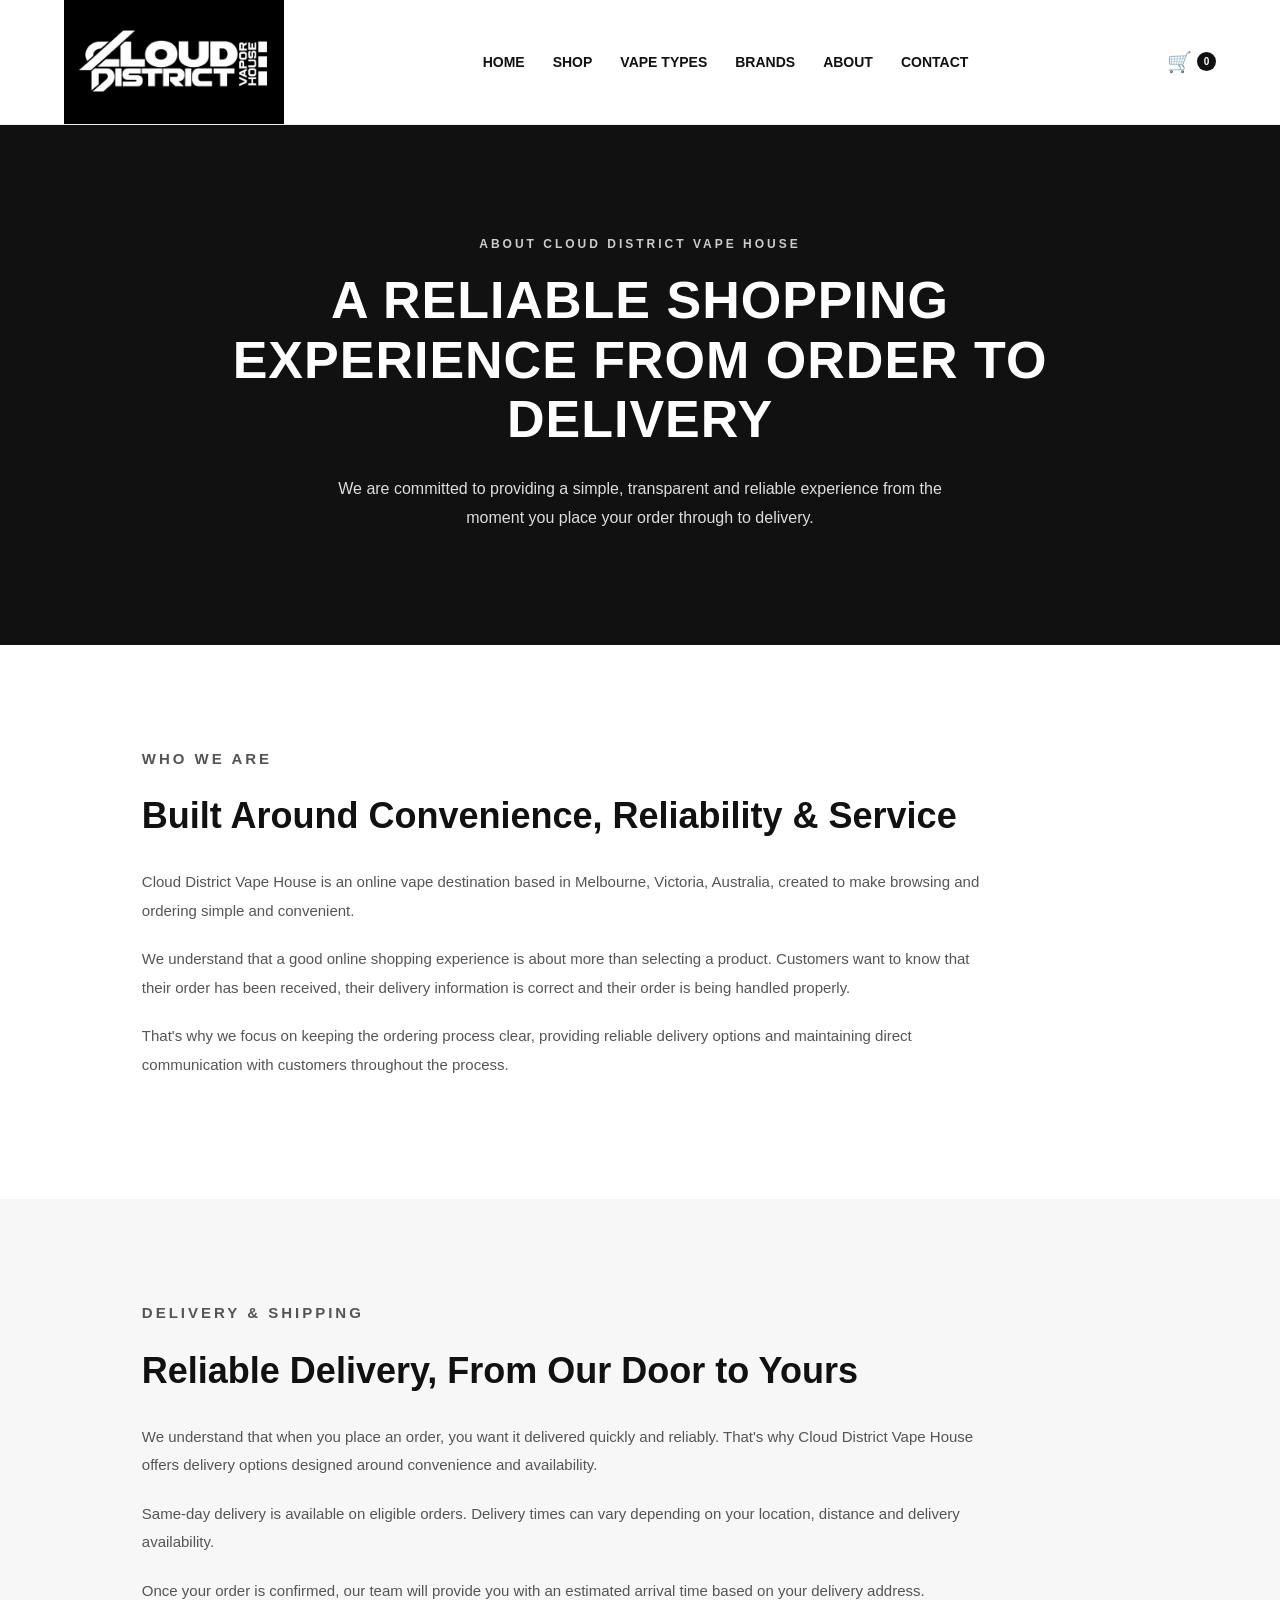
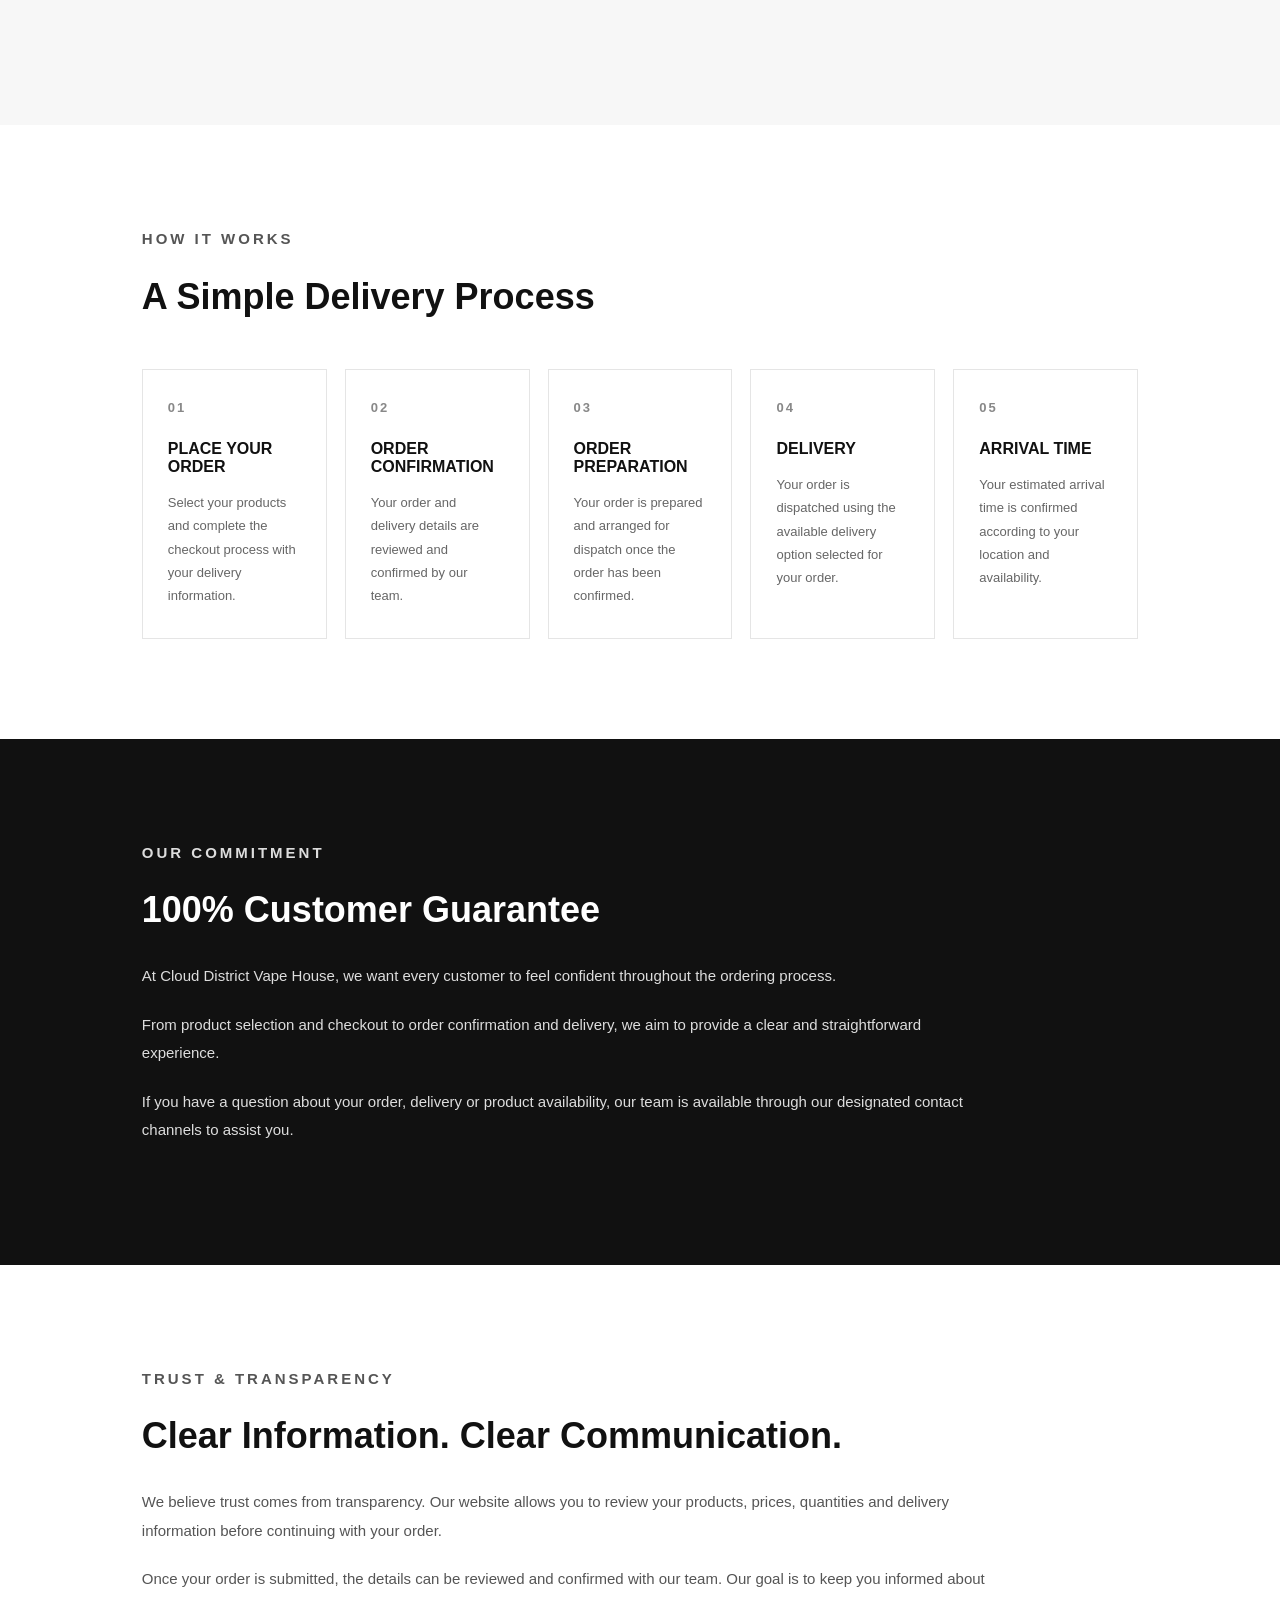
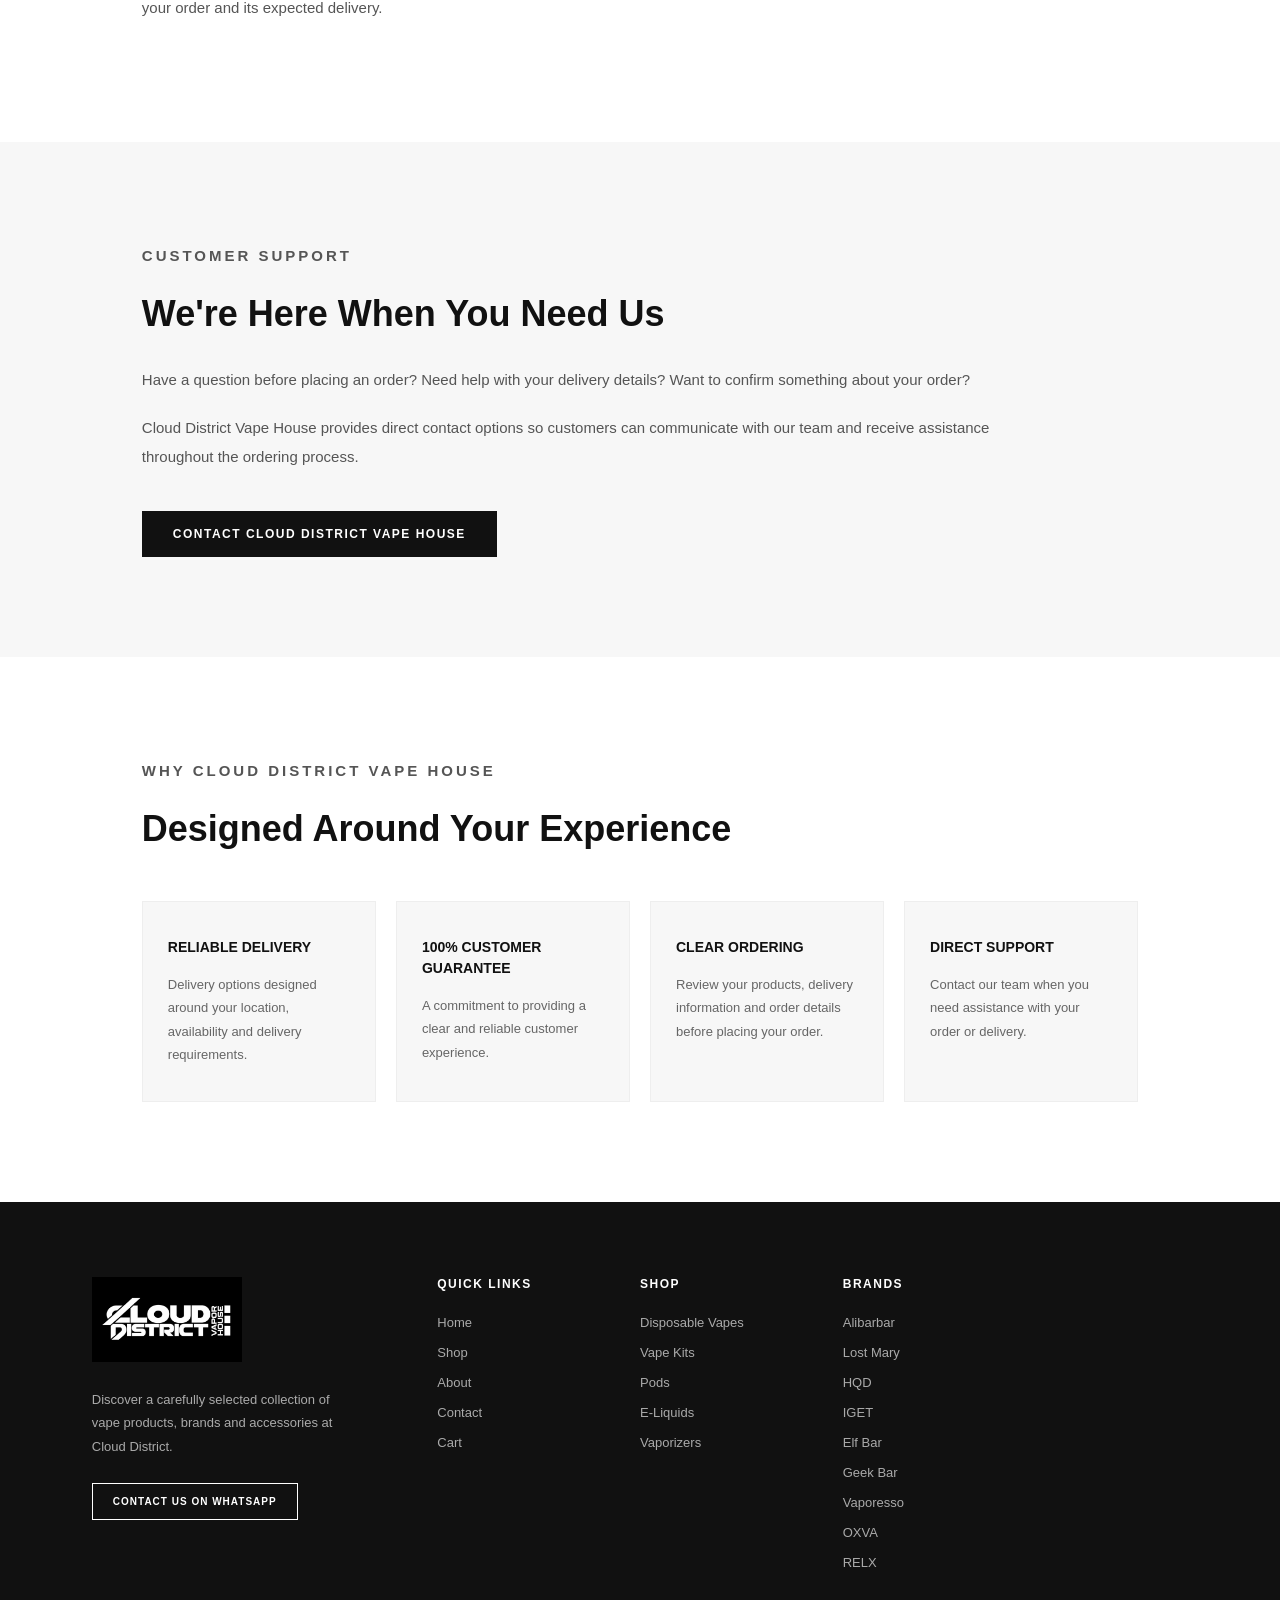
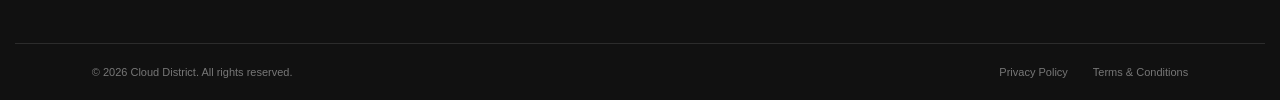
==== commit 80af8b24: "updated" ====
--- a/about.html
+++ b/about.html
@@ -10,7 +10,7 @@
         content="width=device-width, initial-scale=1.0"
     >
 
-    <title>About | Cloud District</title>
+    <title>About | Cloud District Vape House</title>
 
     <link
         rel="stylesheet"
@@ -174,73 +174,70 @@
 </header>
 
 
-<!-- ========================================
-     ABOUT PAGE
-======================================== -->
-
-<main class="about-page">
-
-
-    <!-- HERO -->
+<main>
+
+    <!-- ========================================
+         ABOUT HERO
+    ======================================== -->
 
     <section class="about-hero">
 
-    <p class="about-small-title">
-        THE CLOUD DISTRICT EXPERIENCE
-    </p>
-
-    <h1>
-        Built Around Your Vape Experience
-    </h1>
-
-    <p class="about-hero-text">
-        Cloud District brings together a curated collection
-        of vape products, devices, pods, e-liquids and
-        vaporizers from a range of recognised brands,
-        all in one convenient place.
-    </p>
-
-    <p class="about-hero-text about-hero-secondary">
-        Browse by product type or brand, discover products
-        that match your preferences, and build your order
-        directly from the Cloud District collection.
-    </p>
-
-</section>
-
-
-    <!-- OUR STORY -->
-
-    <section class="about-content">
-
-        <div class="about-content-inner">
+        <div class="about-hero-content">
+
+            <p class="about-small-title">
+                ABOUT CLOUD DISTRICT VAPE HOUSE
+            </p>
+
+            <h1>
+                A RELIABLE SHOPPING EXPERIENCE
+                FROM ORDER TO DELIVERY
+            </h1>
+
+            <p>
+                We are committed to providing a simple, transparent and
+                reliable experience from the moment you place your order
+                through to delivery.
+            </p>
+
+        </div>
+
+    </section>
+
+
+    <!-- ========================================
+         ABOUT INTRODUCTION
+    ======================================== -->
+
+    <section class="about-introduction">
+
+        <div class="about-container">
 
             <p class="about-label">
-                OUR STORY
+                WHO WE ARE
             </p>
 
             <h2>
-                Welcome to Cloud District
+                Built Around Convenience, Reliability & Service
             </h2>
 
             <p>
-                Cloud District is an online vape store created
-                to make discovering different vape products
-                and brands simple and convenient.
-            </p>
-
-            <p>
-                Our collection brings together different
-                categories including disposable vapes, vape
-                kits, pods, e-liquids and vaporizers.
-            </p>
-
-            <p>
-                We designed Cloud District with a straightforward
-                shopping experience in mind. Customers can explore
-                products by category or brand, add their selections
-                to their cart and review their order before
-                continuing through WhatsApp.
+                Cloud District Vape House is an online vape destination
+                based in Melbourne, Victoria, Australia, created to make
+                browsing and ordering simple and convenient.
+            </p>
+
+            <p>
+                We understand that a good online shopping experience is
+                about more than selecting a product. Customers want to
+                know that their order has been received, their delivery
+                information is correct and their order is being handled
+                properly.
+            </p>
+
+            <p>
+                That's why we focus on keeping the ordering process clear,
+                providing reliable delivery options and maintaining direct
+                communication with customers throughout the process.
             </p>
 
         </div>
@@ -248,262 +245,320 @@
     </section>
 
 
-    <!-- WHAT WE OFFER -->
-
     <!-- ========================================
-     WHAT WE OFFER
-======================================== -->
-
-<section class="about-offer">
-
-    <div class="about-offer-inner">
-
-        <p class="about-label">
-            WHAT WE OFFER
-        </p>
-
-        <h2>
-            Explore Our Collection
-        </h2>
-
-        <p class="about-offer-intro">
-            Explore Cloud District by product type and
-            discover the collection that suits you.
-        </p>
-
-
-        <div class="about-offer-grid">
-
-
-            <!-- DISPOSABLE VAPES -->
+         RELIABLE DELIVERY
+    ======================================== -->
+
+    <section class="about-delivery">
+
+        <div class="about-container">
+
+            <p class="about-label">
+                DELIVERY & SHIPPING
+            </p>
+
+            <h2>
+                Reliable Delivery, From Our Door to Yours
+            </h2>
+
+            <p>
+                We understand that when you place an order, you want it
+                delivered quickly and reliably. That's why Cloud District
+                Vape House offers delivery options designed around
+                convenience and availability.
+            </p>
+
+            <p>
+                Same-day delivery is available on eligible orders.
+                Delivery times can vary depending on your location,
+                distance and delivery availability.
+            </p>
+
+            <p>
+                Once your order is confirmed, our team will provide you
+                with an estimated arrival time based on your delivery
+                address.
+            </p>
+
+        </div>
+
+    </section>
+
+
+    <!-- ========================================
+         HOW DELIVERY WORKS
+    ======================================== -->
+
+    <section class="about-delivery-process">
+
+        <div class="about-container">
+
+            <p class="about-label">
+                HOW IT WORKS
+            </p>
+
+            <h2>
+                A Simple Delivery Process
+            </h2>
+
+            <div class="about-process-grid">
+
+                <div class="about-process-card">
+                    <span>01</span>
+
+                    <h3>
+                        Place Your Order
+                    </h3>
+
+                    <p>
+                        Select your products and complete the checkout
+                        process with your delivery information.
+                    </p>
+                </div>
+
+
+                <div class="about-process-card">
+                    <span>02</span>
+
+                    <h3>
+                        Order Confirmation
+                    </h3>
+
+                    <p>
+                        Your order and delivery details are reviewed
+                        and confirmed by our team.
+                    </p>
+                </div>
+
+
+                <div class="about-process-card">
+                    <span>03</span>
+
+                    <h3>
+                        Order Preparation
+                    </h3>
+
+                    <p>
+                        Your order is prepared and arranged for dispatch
+                        once the order has been confirmed.
+                    </p>
+                </div>
+
+
+                <div class="about-process-card">
+                    <span>04</span>
+
+                    <h3>
+                        Delivery
+                    </h3>
+
+                    <p>
+                        Your order is dispatched using the available
+                        delivery option selected for your order.
+                    </p>
+                </div>
+
+
+                <div class="about-process-card">
+                    <span>05</span>
+
+                    <h3>
+                        Arrival Time
+                    </h3>
+
+                    <p>
+                        Your estimated arrival time is confirmed
+                        according to your location and availability.
+                    </p>
+                </div>
+
+            </div>
+
+        </div>
+
+    </section>
+
+
+    <!-- ========================================
+         100% CUSTOMER GUARANTEE
+    ======================================== -->
+
+    <section class="about-guarantee">
+
+        <div class="about-container">
+
+            <p class="about-label">
+                OUR COMMITMENT
+            </p>
+
+            <h2>
+                100% Customer Guarantee
+            </h2>
+
+            <p>
+                At Cloud District Vape House, we want every customer
+                to feel confident throughout the ordering process.
+            </p>
+
+            <p>
+                From product selection and checkout to order confirmation
+                and delivery, we aim to provide a clear and straightforward
+                experience.
+            </p>
+
+            <p>
+                If you have a question about your order, delivery or
+                product availability, our team is available through our
+                designated contact channels to assist you.
+            </p>
+
+        </div>
+
+    </section>
+
+
+    <!-- ========================================
+         TRUST & TRANSPARENCY
+    ======================================== -->
+
+    <section class="about-trust">
+
+        <div class="about-container">
+
+            <p class="about-label">
+                TRUST & TRANSPARENCY
+            </p>
+
+            <h2>
+                Clear Information. Clear Communication.
+            </h2>
+
+            <p>
+                We believe trust comes from transparency. Our website
+                allows you to review your products, prices, quantities
+                and delivery information before continuing with your
+                order.
+            </p>
+
+            <p>
+                Once your order is submitted, the details can be reviewed
+                and confirmed with our team. Our goal is to keep you
+                informed about your order and its expected delivery.
+            </p>
+
+        </div>
+
+    </section>
+
+
+    <!-- ========================================
+         CUSTOMER SUPPORT
+    ======================================== -->
+
+    <section class="about-support">
+
+        <div class="about-container">
+
+            <p class="about-label">
+                CUSTOMER SUPPORT
+            </p>
+
+            <h2>
+                We're Here When You Need Us
+            </h2>
+
+            <p>
+                Have a question before placing an order? Need help with
+                your delivery details? Want to confirm something about
+                your order?
+            </p>
+
+            <p>
+                Cloud District Vape House provides direct contact options
+                so customers can communicate with our team and receive
+                assistance throughout the ordering process.
+            </p>
 
             <a
-                href="shop.html?type=Disposable%20Vapes"
-                class="about-offer-card"
-            >
-
-                <div class="about-offer-image">
-
-                    <img
-                        src="images/product/lost-mary1.jpeg"
-                        alt="Disposable Vapes"
-                    >
-
-                </div>
-
-                <div class="about-offer-overlay"></div>
-
-                <div class="about-offer-content">
-
-                    <h3>
-                        DISPOSABLE VAPES
-                    </h3>
-
-                    <p>
-                        Explore disposable vapes from
-                        our collection of popular brands.
-                    </p>
-
-                    <span class="about-offer-button">
-                        SHOP NOW
-                    </span>
-
-                </div>
-
-            </a>
-
-
-            <!-- VAPE KITS -->
-
-            <a
-                href="shop.html?type=Vape%20Kits"
-                class="about-offer-card"
-            >
-
-                <div class="about-offer-image">
-
-                    <img
-                        src="images/product/veporesso1.jpeg"
-                        alt="Vape Kits"
-                    >
-
-                </div>
-
-                <div class="about-offer-overlay"></div>
-
-                <div class="about-offer-content">
-
-                    <h3>
-                        VAPE KITS
-                    </h3>
-
-                    <p>
-                        Discover vape kits and devices
-                        available through our collection.
-                    </p>
-
-                    <span class="about-offer-button">
-                        SHOP NOW
-                    </span>
-
-                </div>
-
-            </a>
-
-
-            <!-- PODS -->
-
-            <a
-                href="shop.html?type=Pods"
-                class="about-offer-card"
-            >
-
-                <div class="about-offer-image">
-
-                    <img
-                        src="images/product/pod1.jpeg"
-                        alt="Pods"
-                    >
-
-                </div>
-
-                <div class="about-offer-overlay"></div>
-
-                <div class="about-offer-content">
-
-                    <h3>
-                        PODS
-                    </h3>
-
-                    <p>
-                        Browse our selection of pod products
-                        and related devices.
-                    </p>
-
-                    <span class="about-offer-button">
-                        SHOP NOW
-                    </span>
-
-                </div>
-
-            </a>
-
-
-            <!-- E-LIQUIDS -->
-
-            <a
-                href="shop.html?type=E-Liquids"
-                class="about-offer-card"
-            >
-
-                <div class="about-offer-image">
-
-                    <img
-                        src="images/product/eliquid1.jpeg"
-                        alt="E-Liquids"
-                    >
-
-                </div>
-
-                <div class="about-offer-overlay"></div>
-
-                <div class="about-offer-content">
-
-                    <h3>
-                        E-LIQUIDS
-                    </h3>
-
-                    <p>
-                        Explore different e-liquid products
-                        and flavours available in our collection.
-                    </p>
-
-                    <span class="about-offer-button">
-                        SHOP NOW
-                    </span>
-
-                </div>
-
-            </a>
-
-
-            <!-- VAPORIZERS -->
-
-            <a
-                href="shop.html?type=Vaporizers"
-                class="about-offer-card"
-            >
-
-                <div class="about-offer-image">
-
-                    <img
-                        src="images/product/dry herbs1.jpeg"
-                        alt="Vaporizers"
-                    >
-
-                </div>
-
-                <div class="about-offer-overlay"></div>
-
-                <div class="about-offer-content">
-
-                    <h3>
-                        VAPORIZERS
-                    </h3>
-
-                    <p>
-                        Discover our collection of
-                        vaporizer products.
-                    </p>
-
-                    <span class="about-offer-button">
-                        SHOP NOW
-                    </span>
-
-                </div>
-
-            </a>
-
-
-        </div>
-
-    </div>
-
-</section>
-
-    <!-- ORDERING -->
-
-    <section class="about-ordering">
-
-        <div class="about-ordering-inner">
-
-            <p class="about-label">
-                SIMPLE ORDERING
-            </p>
-
-            <h2>
-                From Cart to WhatsApp
-            </h2>
-
-            <p>
-                Shopping with Cloud District is designed to be
-                straightforward. Browse our collection, select
-                the products you want and add them to your cart.
-            </p>
-
-            <p>
-                Once your order reaches the minimum order value
-                of $200, you can select ORDER NOW and continue
-                the conversation through WhatsApp to discuss
-                your order and payment arrangements.
-            </p>
-
-            <a
-                href="shop.html"
+                href="https://linktr.ee/Vapedeliveryexpress001"
+                target="_blank"
+                rel="noopener noreferrer"
                 class="about-button"
             >
-                EXPLORE SHOP
+                CONTACT CLOUD DISTRICT VAPE HOUSE
             </a>
+
+        </div>
+
+    </section>
+
+
+    <!-- ========================================
+         WHY CLOUD DISTRICT VAPE HOUSE
+    ======================================== -->
+
+    <section class="about-why">
+
+        <div class="about-container">
+
+            <p class="about-label">
+                WHY CLOUD DISTRICT VAPE HOUSE
+            </p>
+
+            <h2>
+                Designed Around Your Experience
+            </h2>
+
+            <div class="about-why-grid">
+
+                <div class="about-why-card">
+                    <h3>
+                        RELIABLE DELIVERY
+                    </h3>
+
+                    <p>
+                        Delivery options designed around your location,
+                        availability and delivery requirements.
+                    </p>
+                </div>
+
+
+                <div class="about-why-card">
+                    <h3>
+                        100% CUSTOMER GUARANTEE
+                    </h3>
+
+                    <p>
+                        A commitment to providing a clear and reliable
+                        customer experience.
+                    </p>
+                </div>
+
+
+                <div class="about-why-card">
+                    <h3>
+                        CLEAR ORDERING
+                    </h3>
+
+                    <p>
+                        Review your products, delivery information and
+                        order details before placing your order.
+                    </p>
+                </div>
+
+
+                <div class="about-why-card">
+                    <h3>
+                        DIRECT SUPPORT
+                    </h3>
+
+                    <p>
+                        Contact our team when you need assistance with
+                        your order or delivery.
+                    </p>
+                </div>
+
+            </div>
 
         </div>
 
--- a/style.css
+++ b/style.css
@@ -3065,4 +3065,172 @@
 
 .footer-contact a:hover {
     color: #ffffff;
+}
+
+/* ========================================
+   DELIVERY & SHIPPING
+======================================== */
+
+.delivery-section {
+    padding: 90px 20px;
+    background: #f8f8f8;
+}
+
+.delivery-container {
+    max-width: 1150px;
+    margin: 0 auto;
+    text-align: center;
+}
+
+.delivery-label {
+    margin-bottom: 12px;
+    font-size: 13px;
+    font-weight: 700;
+    letter-spacing: 3px;
+    color: #555;
+}
+
+.delivery-title {
+    margin-bottom: 25px;
+    font-size: 36px;
+    font-weight: 700;
+    letter-spacing: 1px;
+    color: #111;
+}
+
+.delivery-intro {
+    max-width: 900px;
+    margin: 0 auto 18px;
+    font-size: 16px;
+    line-height: 1.9;
+    color: #444;
+}
+
+.delivery-options {
+    display: grid;
+    grid-template-columns: repeat(2, 1fr);
+    gap: 25px;
+    margin: 55px 0;
+}
+
+.delivery-option {
+    padding: 35px;
+    background: #fff;
+    border: 1px solid #e5e5e5;
+    text-align: left;
+}
+
+.delivery-option h3 {
+    margin-bottom: 15px;
+    font-size: 20px;
+    color: #111;
+}
+
+.delivery-option p {
+    margin: 0;
+    font-size: 15px;
+    line-height: 1.8;
+    color: #555;
+}
+
+.delivery-process {
+    margin-top: 60px;
+}
+
+.delivery-process > h3 {
+    margin-bottom: 35px;
+    font-size: 24px;
+    color: #111;
+}
+
+.delivery-steps {
+    display: grid;
+    grid-template-columns: repeat(5, 1fr);
+    gap: 20px;
+}
+
+.delivery-step {
+    text-align: center;
+}
+
+.delivery-step span {
+    display: flex;
+    align-items: center;
+    justify-content: center;
+    width: 45px;
+    height: 45px;
+    margin: 0 auto 18px;
+    border: 1px solid #111;
+    border-radius: 50%;
+    font-size: 13px;
+    font-weight: 700;
+    color: #111;
+}
+
+.delivery-step h4 {
+    margin-bottom: 10px;
+    font-size: 15px;
+    color: #111;
+}
+
+.delivery-step p {
+    margin: 0;
+    font-size: 13px;
+    line-height: 1.7;
+    color: #666;
+}
+
+
+/* MOBILE */
+
+@media (max-width: 768px) {
+
+    .delivery-section {
+        padding: 65px 20px;
+    }
+
+    .delivery-title {
+        font-size: 28px;
+    }
+
+    .delivery-options {
+        grid-template-columns: 1fr;
+    }
+
+    .delivery-steps {
+        grid-template-columns: 1fr;
+        gap: 35px;
+    }
+
+}
+
+/* =========================================
+   REVIEWS SHOW MORE
+========================================= */
+
+.reviews-collapsed .review-card:nth-child(n+4) {
+    display: none;
+}
+
+.reviews-button-wrapper {
+    display: flex;
+    justify-content: center;
+    margin-top: 40px;
+}
+
+.reviews-toggle-button {
+    padding: 14px 30px;
+    background: #111111;
+    color: #ffffff;
+    border: 1px solid #111111;
+    font-size: 12px;
+    font-weight: 700;
+    letter-spacing: 1.5px;
+    cursor: pointer;
+    transition: all 0.3s ease;
+}
+
+.reviews-toggle-button:hover {
+    background: #ffffff;
+    color: #111111;
 }
--- a/about.css
+++ b/about.css
@@ -2,8 +2,11 @@
    ABOUT PAGE
 ======================================== */
 
-.about-page {
+.about-container {
     width: 100%;
+    max-width: 1150px;
+    margin: 0 auto;
+    padding: 0 6%;
 }
 
 
@@ -12,426 +15,352 @@
 ======================================== */
 
 .about-hero {
-    width: 100%;
-    padding: 110px 7% 100px;
+    min-height: 520px;
+    display: flex;
+    align-items: center;
+    justify-content: center;
     text-align: center;
-    background: #f7f7f7;
-}
-
-.about-small-title {
-    margin: 0 0 18px;
-    color: #777;
-    font-size: 11px;
-    font-weight: 600;
-    letter-spacing: 3px;
-    text-transform: uppercase;
-}
-
-.about-hero h1 {
-    max-width: 850px;
-    margin: 0 auto 25px;
-    color: #111;
-    font-size: 48px;
-    line-height: 1.2;
-}
-
-.about-hero-text {
+    background: #111111;
+    color: #ffffff;
+    padding: 100px 6%;
+}
+
+.about-hero-content {
     max-width: 850px;
     margin: 0 auto;
-    color: #555;
+}
+
+.about-small-title {
+    margin-bottom: 20px;
+    font-size: 12px;
+    font-weight: 700;
+    letter-spacing: 3px;
+    color: #cccccc;
+}
+
+.about-hero h1 {
+    margin: 0 auto 25px;
+    font-size: 52px;
+    line-height: 1.15;
+    font-weight: 700;
+    letter-spacing: 1px;
+}
+
+.about-hero-content > p:last-child {
+    max-width: 650px;
+    margin: 0 auto;
+    font-size: 16px;
+    line-height: 1.8;
+    color: #dddddd;
+}
+
+
+/* ========================================
+   GENERAL ABOUT SECTIONS
+======================================== */
+
+.about-introduction,
+.about-delivery,
+.about-guarantee,
+.about-trust,
+.about-support,
+.about-why {
+    width: 100%;
+    padding: 100px 0;
+}
+
+.about-introduction {
+    background: #ffffff;
+}
+
+.about-delivery {
+    background: #f7f7f7;
+}
+
+.about-guarantee {
+    background: #111111;
+    color: #ffffff;
+}
+
+.about-trust {
+    background: #ffffff;
+}
+
+.about-support {
+    background: #f7f7f7;
+}
+
+.about-why {
+    background: #ffffff;
+}
+
+
+/* ========================================
+   SECTION TEXT
+======================================== */
+
+.about-label {
+    margin-bottom: 15px;
+    font-size: 11px;
+    font-weight: 700;
+    letter-spacing: 3px;
+    color: #777777;
+    text-transform: uppercase;
+}
+
+.about-guarantee .about-label {
+    color: #bbbbbb;
+}
+
+.about-container h2 {
+    margin: 0 0 30px;
+    font-size: 36px;
+    line-height: 1.25;
+    font-weight: 700;
+    color: #111111;
+}
+
+.about-guarantee h2 {
+    color: #ffffff;
+}
+
+.about-container p {
+    max-width: 850px;
+    margin-bottom: 20px;
     font-size: 15px;
     line-height: 1.9;
-}
-
-.about-hero-secondary {
-    margin-top: 12px;
-}
-
-
-/* ========================================
-   ABOUT CONTENT / OUR STORY
-======================================== */
-
-.about-content {
+    color: #555555;
+}
+
+.about-guarantee .about-container p {
+    color: #dddddd;
+}
+
+
+/* ========================================
+   DELIVERY PROCESS
+======================================== */
+
+.about-delivery-process {
     width: 100%;
-    padding: 100px 7%;
-    background: #fff;
-}
-
-.about-content-inner {
-    max-width: 950px;
-    margin: 0 auto;
-    text-align: center;
-}
-
-.about-content-inner h2,
-.about-offer-inner h2,
-.about-ordering-inner h2 {
-    margin: 0 0 30px;
-    color: #111;
-    font-size: 34px;
-    line-height: 1.3;
-}
-
-.about-content-inner p:not(.about-label) {
-    margin: 0 0 22px;
-    color: #666;
-    font-size: 14px;
-    line-height: 1.9;
-}
-
-
-/* ========================================
-   WHAT WE OFFER
-======================================== */
-
-.about-offer {
-    width: 100%;
-    padding: 100px 6%;
-    background: #f7f7f7;
-}
-
-.about-offer-inner {
-    max-width: 1250px;
-    margin: 0 auto;
-    text-align: center;
-}
-
-.about-offer-inner h2 {
-    margin: 0 0 15px;
-    color: #111;
-    font-size: 34px;
-    line-height: 1.3;
-}
-
-.about-offer-intro {
-    max-width: 650px;
-    margin: 0 auto;
-    color: #666;
-    font-size: 14px;
+    padding: 100px 0;
+    background: #ffffff;
+}
+
+.about-process-grid {
+    display: grid;
+    grid-template-columns: repeat(5, 1fr);
+    gap: 18px;
+    margin-top: 50px;
+}
+
+.about-process-card {
+    min-height: 260px;
+    padding: 30px 25px;
+    border: 1px solid #e5e5e5;
+    background: #ffffff;
+    transition: all 0.3s ease;
+}
+
+.about-process-card:hover {
+    transform: translateY(-5px);
+    box-shadow: 0 12px 30px rgba(0, 0, 0, 0.08);
+}
+
+.about-process-card span {
+    display: block;
+    margin-bottom: 25px;
+    font-size: 13px;
+    font-weight: 700;
+    letter-spacing: 2px;
+    color: #888888;
+}
+
+.about-process-card h3 {
+    margin-bottom: 15px;
+    font-size: 16px;
+    font-weight: 700;
+    color: #111111;
+    text-transform: uppercase;
+}
+
+.about-process-card p {
+    margin: 0;
+    font-size: 13px;
     line-height: 1.8;
-}
-
-
-/* ========================================
-   COLLECTION GRID
-======================================== */
-
-.about-offer-grid {
-    width: 100%;
-    margin-top: 50px;
-
-    display: grid;
-
-    grid-template-columns: repeat(3, 1fr);
-
-    gap: 25px;
-}
-
-
-/* ========================================
-   COLLECTION CARD
-======================================== */
-
-.about-offer-card {
-    position: relative;
-
-    height: 400px;
-
-    display: block;
-
-    overflow: hidden;
-
-    background: #111;
-
-    color: #fff;
-
-    text-decoration: none;
-
-    cursor: pointer;
-}
-
-
-/* ========================================
-   COLLECTION IMAGE
-======================================== */
-
-.about-offer-image {
-    position: absolute;
-
-    inset: 0;
-
-    width: 100%;
-    height: 100%;
-
-    overflow: hidden;
-}
-
-.about-offer-image img {
-    width: 100%;
-    height: 100%;
-
-    display: block;
-
-    object-fit: cover;
-
-    transition: transform 0.6s ease;
-}
-
-
-/* ========================================
-   IMAGE HOVER
-======================================== */
-
-.about-offer-card:hover .about-offer-image img {
-    transform: scale(1.08);
-}
-
-
-/* ========================================
-   DARK IMAGE OVERLAY
-======================================== */
-
-.about-offer-overlay {
-    position: absolute;
-
-    inset: 0;
-
-    z-index: 1;
-
-    background: rgba(0, 0, 0, 0.48);
-
-    transition: background 0.3s ease;
-}
-
-.about-offer-card:hover .about-offer-overlay {
-    background: rgba(0, 0, 0, 0.60);
-}
-
-
-/* ========================================
-   COLLECTION CONTENT
-======================================== */
-
-.about-offer-content {
-    position: absolute;
-
-    inset: 0;
-
-    z-index: 2;
-
-    padding: 30px;
-
-    display: flex;
-
-    flex-direction: column;
-
-    align-items: center;
-
-    justify-content: center;
-
-    text-align: center;
-}
-
-.about-offer-content h3 {
-    margin: 0 0 18px;
-
-    color: #fff;
-
-    font-size: 24px;
-
-    font-weight: 700;
-
-    letter-spacing: 1px;
-
-    line-height: 1.3;
-
-    text-transform: uppercase;
-}
-
-.about-offer-content p {
-    max-width: 310px;
-
-    margin: 0 0 25px;
-
-    color: #fff;
-
-    font-size: 13px;
-
-    line-height: 1.8;
-}
-
-
-/* ========================================
-   SHOP NOW BUTTON
-======================================== */
-
-.about-offer-button {
-    display: inline-block;
-
-    padding: 12px 28px;
-
-    border: 1px solid #fff;
-
-    background: rgba(255, 255, 255, 0.08);
-
-    color: #fff;
-
-    font-size: 11px;
-
-    font-weight: 700;
-
-    letter-spacing: 1px;
-
-    line-height: 1;
-
-    text-transform: uppercase;
-
-    transition:
-        background 0.3s ease,
-        color 0.3s ease;
-}
-
-.about-offer-card:hover .about-offer-button {
-    background: #fff;
-
-    color: #111;
-}
-
-
-/* ========================================
-   ORDERING SECTION
-======================================== */
-
-.about-ordering {
-    width: 100%;
-
-    padding: 100px 7%;
-
-    background: #fff;
-}
-
-.about-ordering-inner {
-    max-width: 900px;
-
-    margin: 0 auto;
-
-    text-align: center;
-}
-
-.about-ordering-inner h2 {
-    margin: 0 0 30px;
-
-    color: #111;
-
-    font-size: 34px;
-
-    line-height: 1.3;
-}
-
-.about-ordering-inner p:not(.about-label) {
-    margin: 0 0 22px;
-
-    color: #666;
-
-    font-size: 14px;
-
-    line-height: 1.9;
-}
-
-
-/* ========================================
-   EXPLORE SHOP BUTTON
+    color: #666666;
+}
+
+
+/* ========================================
+   SUPPORT BUTTON
 ======================================== */
 
 .about-button {
     display: inline-block;
-
-    margin-top: 15px;
-
-    padding: 14px 30px;
-
-    background: #111;
-
-    color: #fff;
-
-    font-size: 11px;
-
-    font-weight: 700;
-
-    letter-spacing: 1px;
-
-    line-height: 1;
-
+    margin-top: 20px;
+    padding: 15px 30px;
+    background: #111111;
+    color: #ffffff;
+    border: 1px solid #111111;
     text-decoration: none;
-
-    transition: background 0.3s ease;
+    font-size: 12px;
+    font-weight: 700;
+    letter-spacing: 1.5px;
+    transition: all 0.3s ease;
 }
 
 .about-button:hover {
-    background: #333;
-}
-
-
-/* ========================================
-   RESPONSIVE - TABLET
+    background: #ffffff;
+    color: #111111;
+}
+
+
+/* ========================================
+   WHY CLOUD DISTRICT
+======================================== */
+
+.about-why-grid {
+    display: grid;
+    grid-template-columns: repeat(4, 1fr);
+    gap: 20px;
+    margin-top: 50px;
+}
+
+.about-why-card {
+    padding: 35px 25px;
+    background: #f7f7f7;
+    border: 1px solid #eeeeee;
+    transition: all 0.3s ease;
+}
+
+.about-why-card:hover {
+    transform: translateY(-5px);
+    background: #ffffff;
+    box-shadow: 0 12px 30px rgba(0, 0, 0, 0.08);
+}
+
+.about-why-card h3 {
+    margin-bottom: 15px;
+    font-size: 14px;
+    line-height: 1.5;
+    font-weight: 700;
+    color: #111111;
+}
+
+.about-why-card p {
+    margin: 0;
+    font-size: 13px;
+    line-height: 1.8;
+    color: #666666;
+}
+
+
+/* ========================================
+   TABLET
 ======================================== */
 
 @media (max-width: 1000px) {
 
-    .about-offer-grid {
+    .about-hero {
+        min-height: 450px;
+    }
+
+    .about-hero h1 {
+        font-size: 42px;
+    }
+
+    .about-process-grid {
         grid-template-columns: repeat(2, 1fr);
     }
 
-}
-
-
-/* ========================================
-   RESPONSIVE - MOBILE
+    .about-why-grid {
+        grid-template-columns: repeat(2, 1fr);
+    }
+
+}
+
+
+/* ========================================
+   MOBILE
 ======================================== */
 
 @media (max-width: 600px) {
 
     .about-hero {
-        padding: 75px 6%;
+        min-height: 420px;
+        padding: 80px 6%;
     }
 
     .about-hero h1 {
-        font-size: 35px;
-    }
-
-    .about-hero-text {
+        font-size: 32px;
+    }
+
+    .about-small-title {
+        font-size: 10px;
+        letter-spacing: 2px;
+    }
+
+    .about-hero-content > p:last-child {
         font-size: 14px;
     }
 
-    .about-content,
-    .about-offer,
-    .about-ordering {
-        padding: 70px 6%;
-    }
-
-    .about-content-inner h2,
-    .about-offer-inner h2,
-    .about-ordering-inner h2 {
-        font-size: 27px;
-    }
-
-    .about-offer-grid {
+
+    .about-introduction,
+    .about-delivery,
+    .about-delivery-process,
+    .about-guarantee,
+    .about-trust,
+    .about-support,
+    .about-why {
+        padding: 70px 0;
+    }
+
+
+    .about-container {
+        padding: 0 7%;
+    }
+
+
+    .about-container h2 {
+        font-size: 28px;
+    }
+
+
+    .about-container p {
+        font-size: 14px;
+        line-height: 1.8;
+    }
+
+
+    .about-process-grid {
         grid-template-columns: 1fr;
-
-        gap: 18px;
-    }
-
-    .about-offer-card {
-        height: 380px;
-    }
-
-    .about-offer-content h3 {
-        font-size: 21px;
-    }
-
-    .about-offer-content p {
-        font-size: 13px;
+        gap: 15px;
+        margin-top: 35px;
+    }
+
+
+    .about-process-card {
+        min-height: auto;
+        padding: 30px 25px;
+    }
+
+
+    .about-why-grid {
+        grid-template-columns: 1fr;
+        gap: 15px;
+        margin-top: 35px;
+    }
+
+
+    .about-why-card {
+        padding: 30px 25px;
+    }
+
+
+    .about-button {
+        width: 100%;
+        text-align: center;
     }
 
 }
